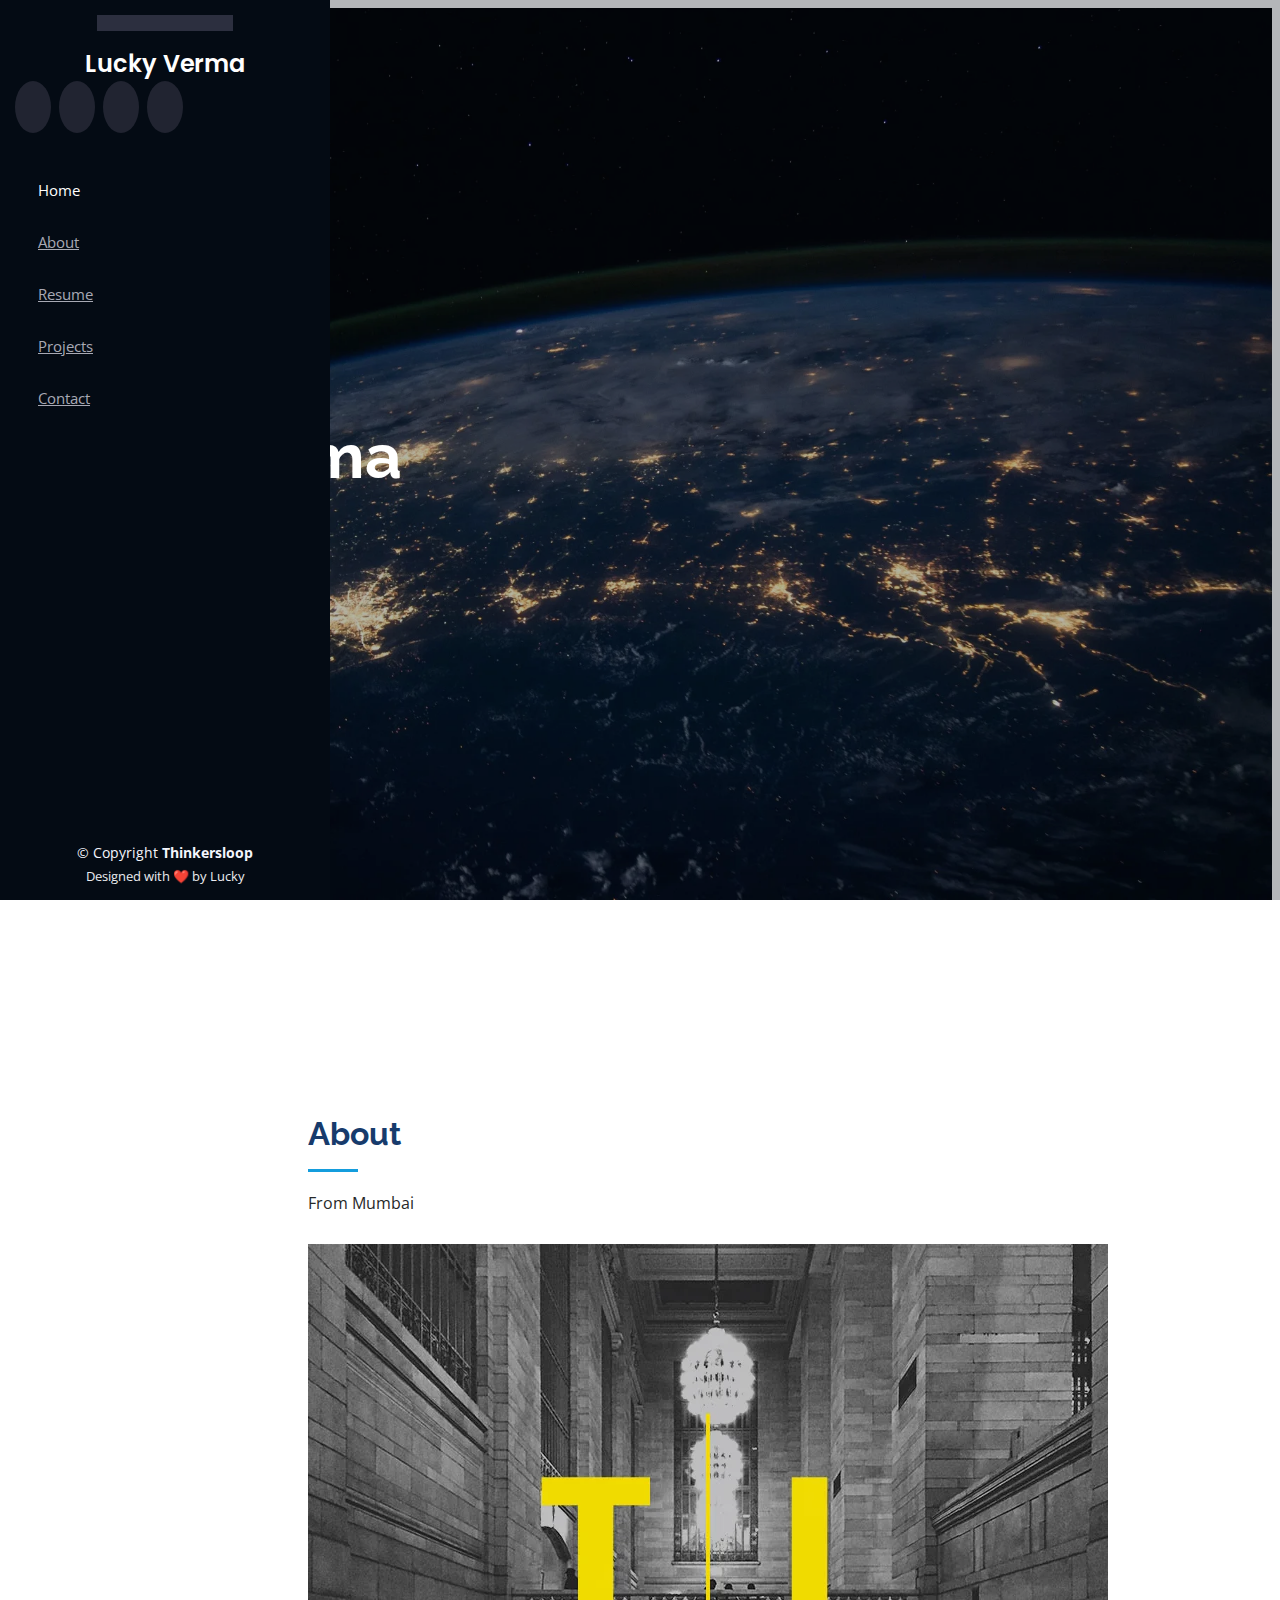
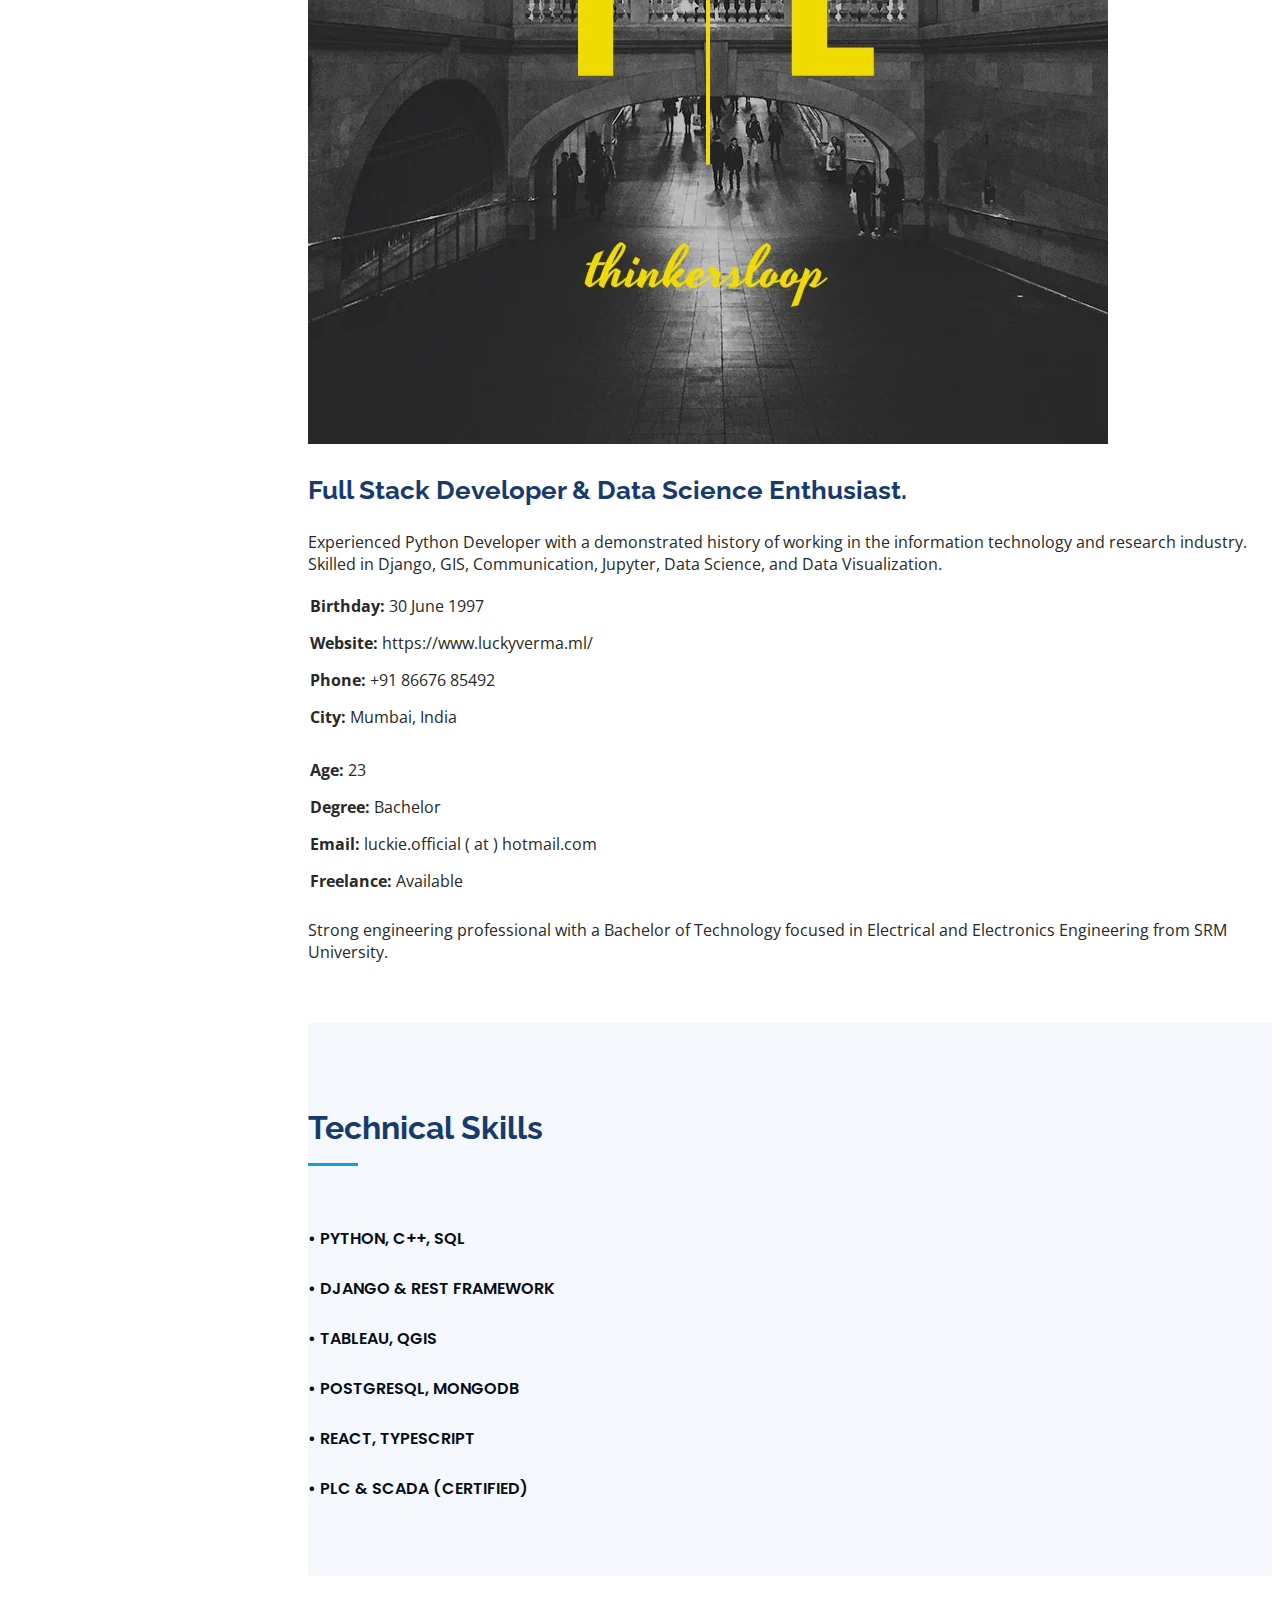
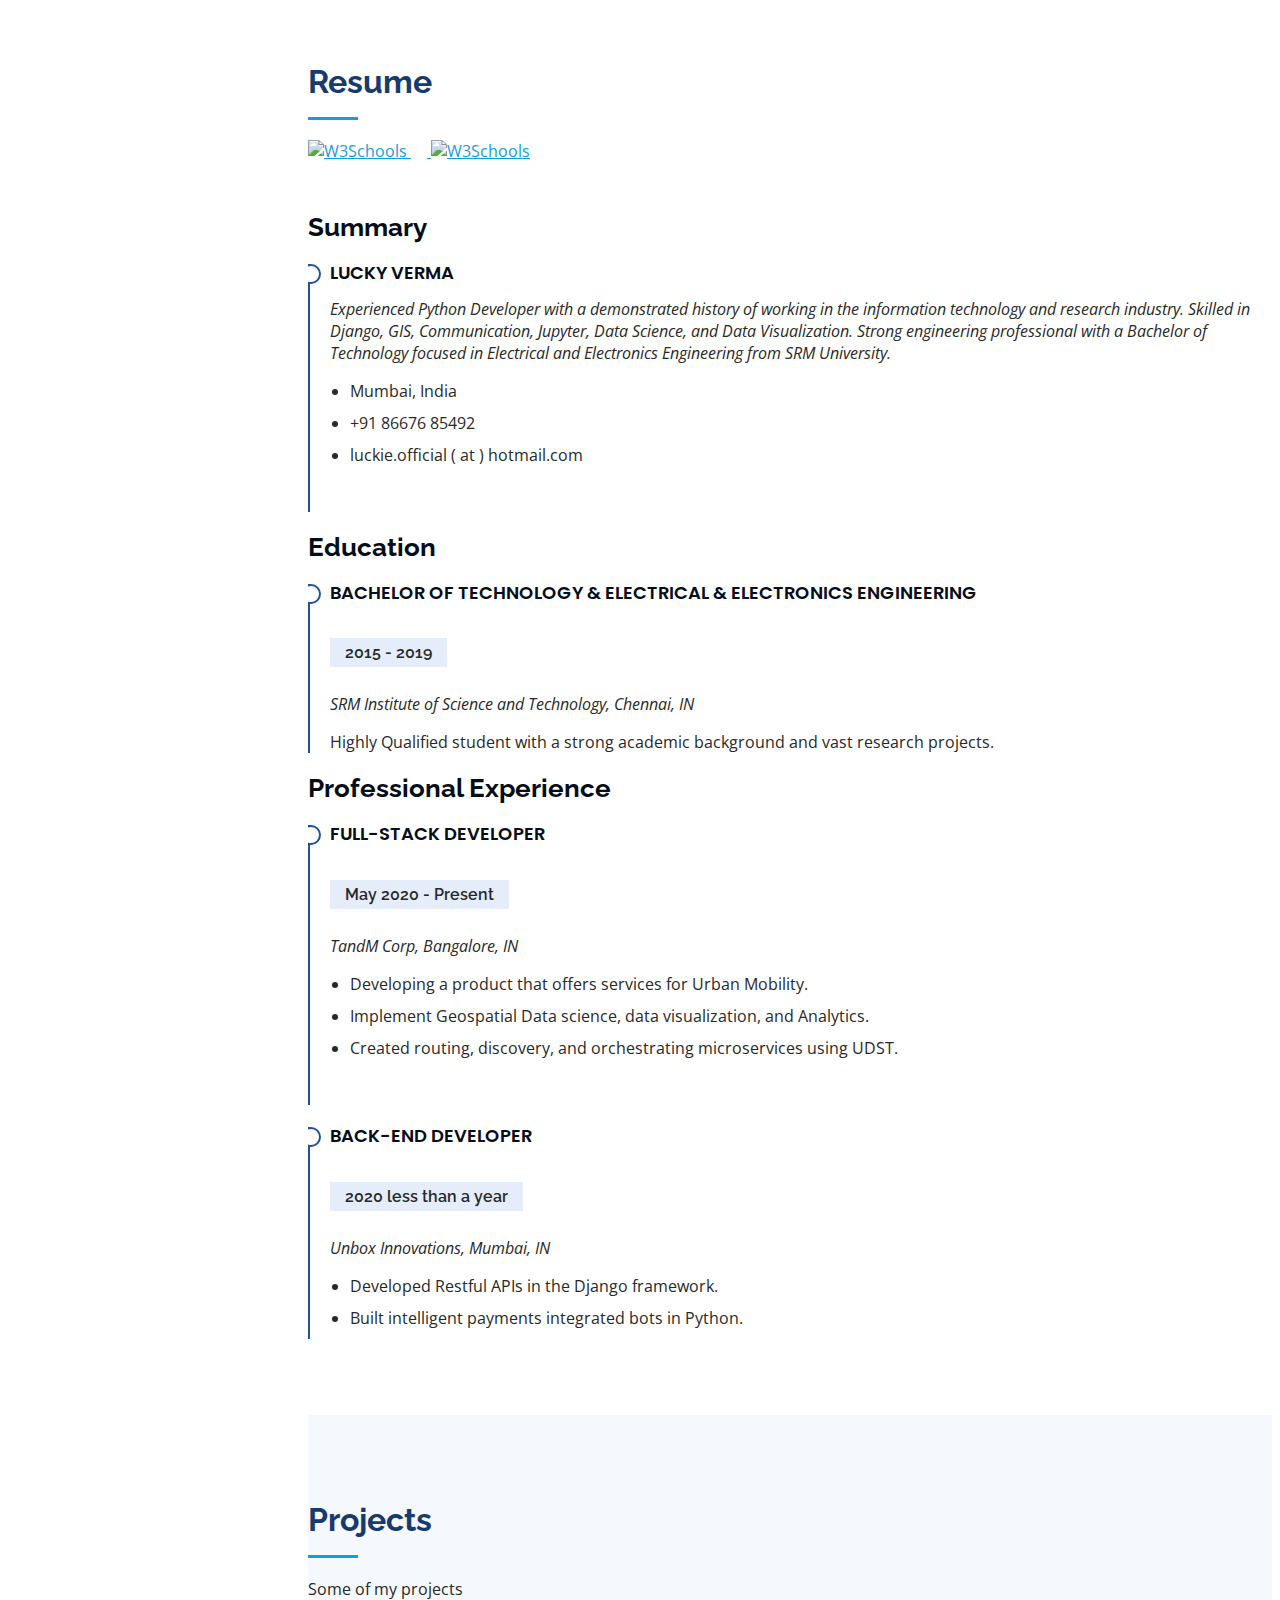
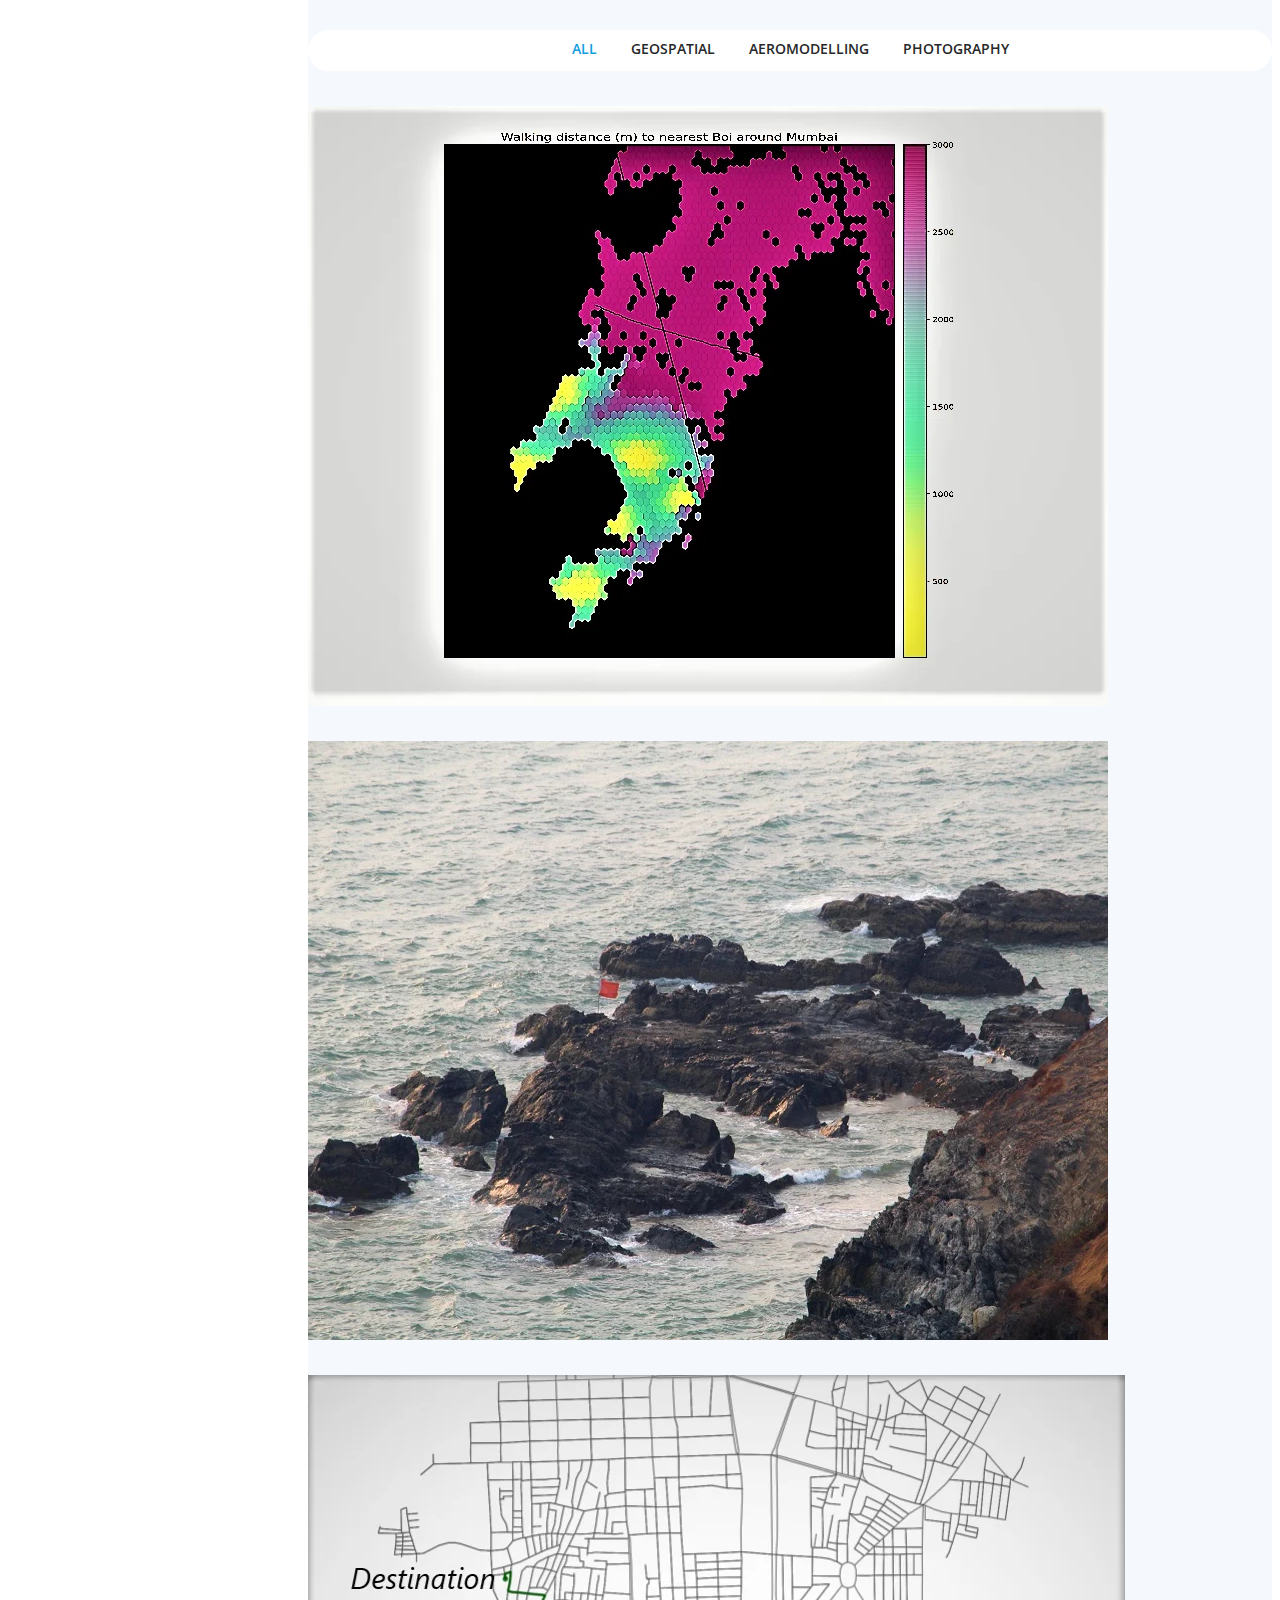
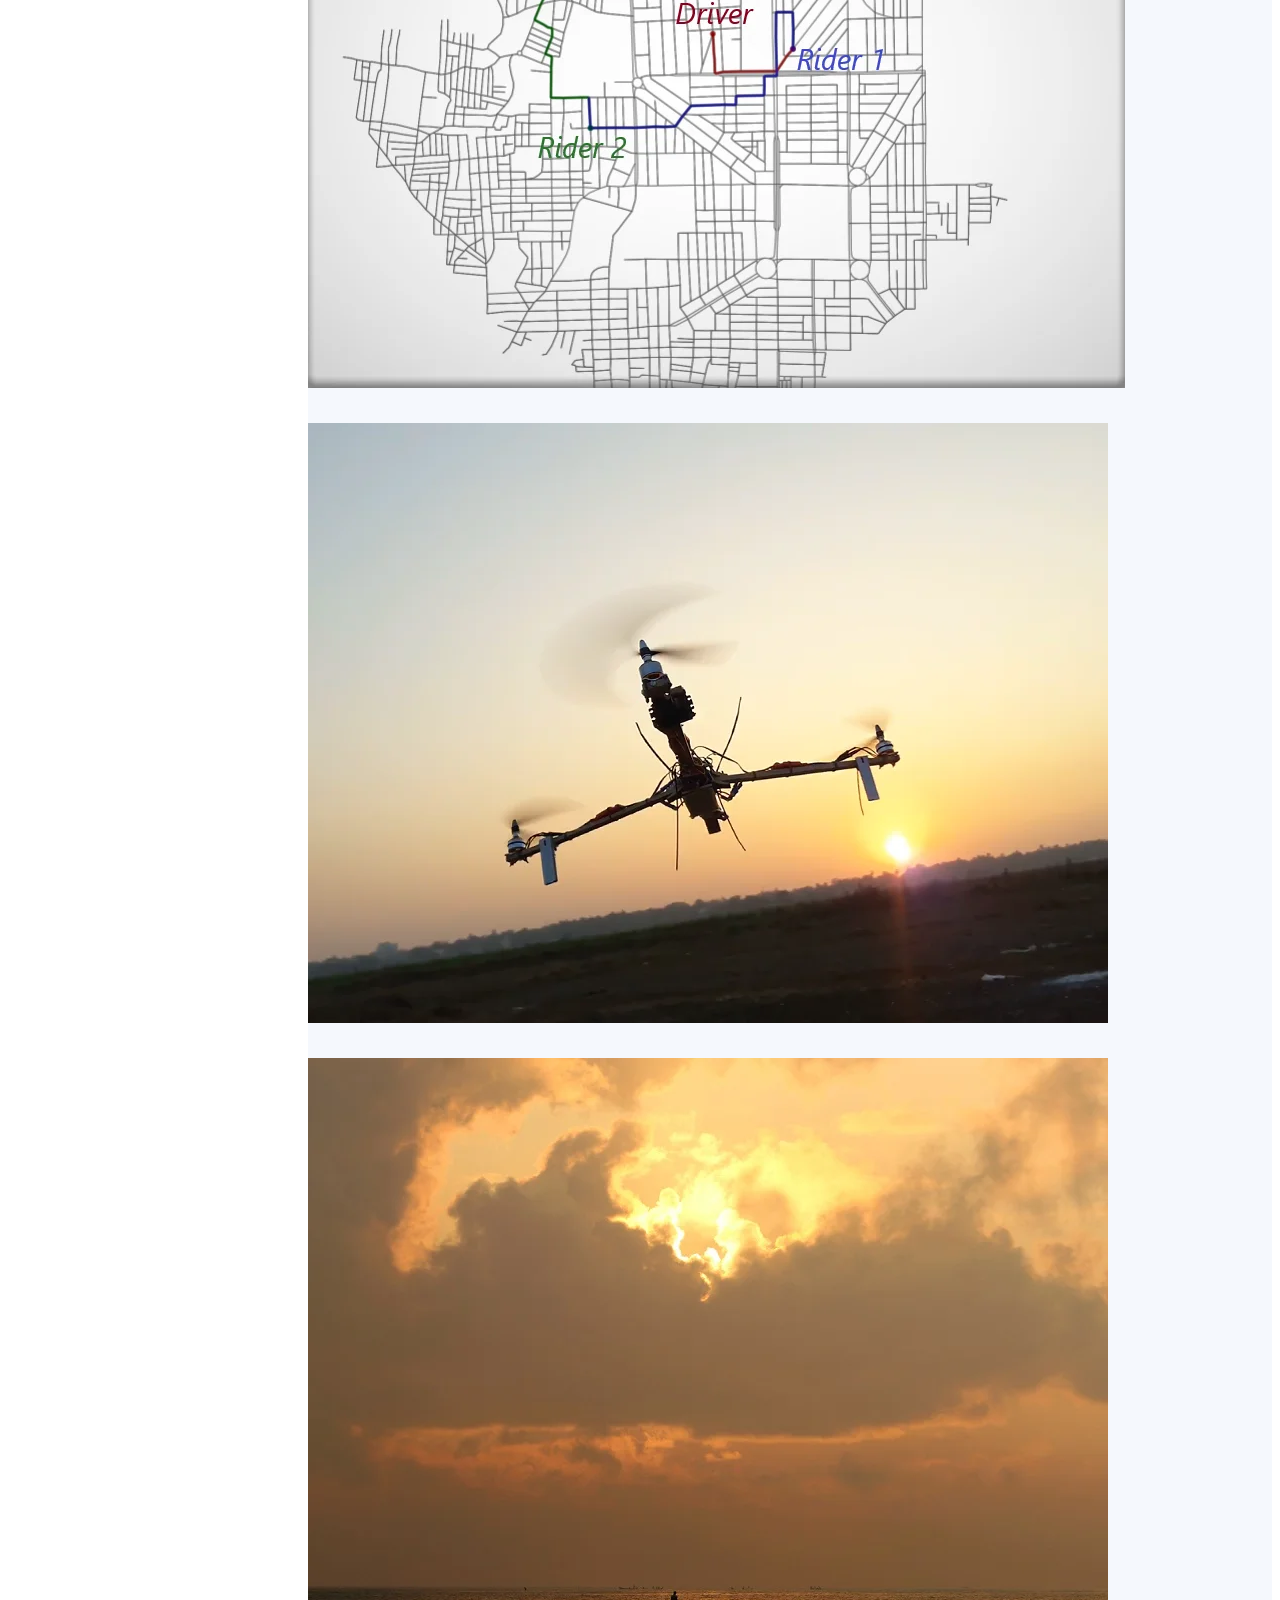
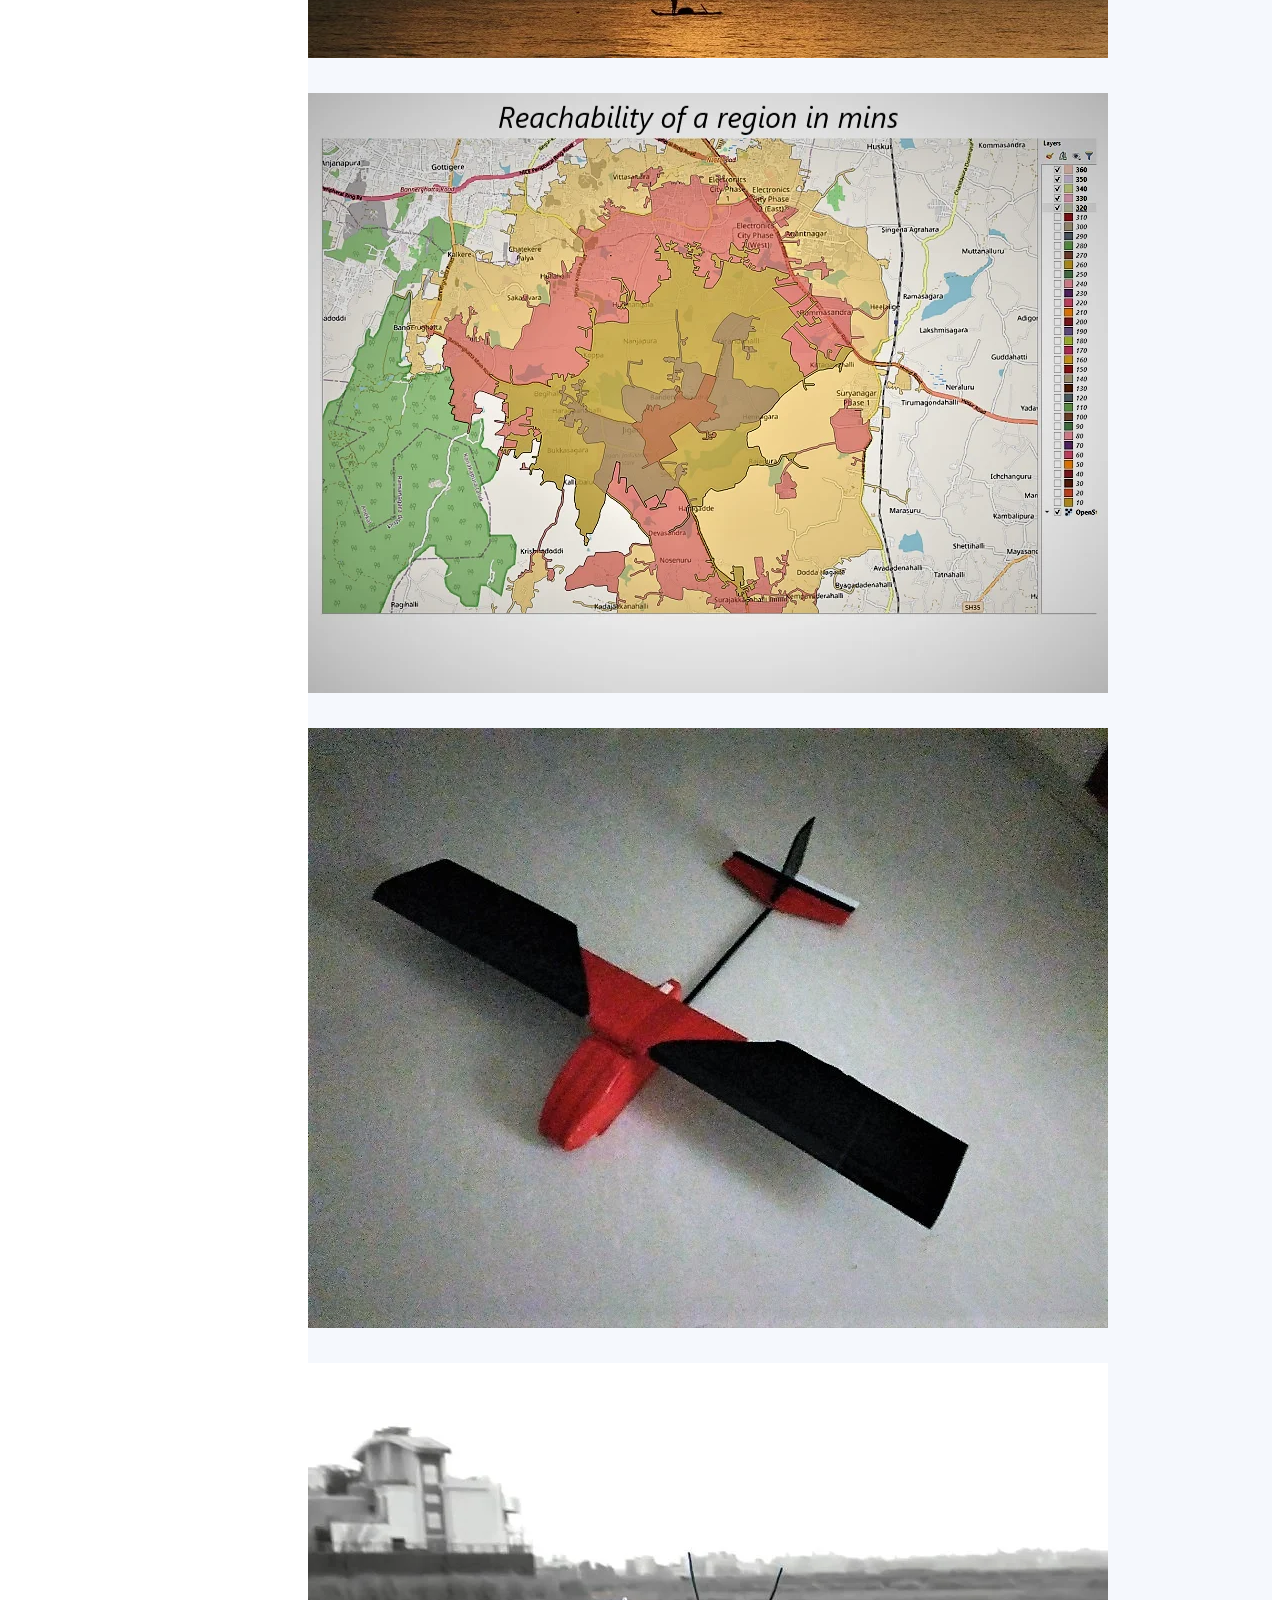
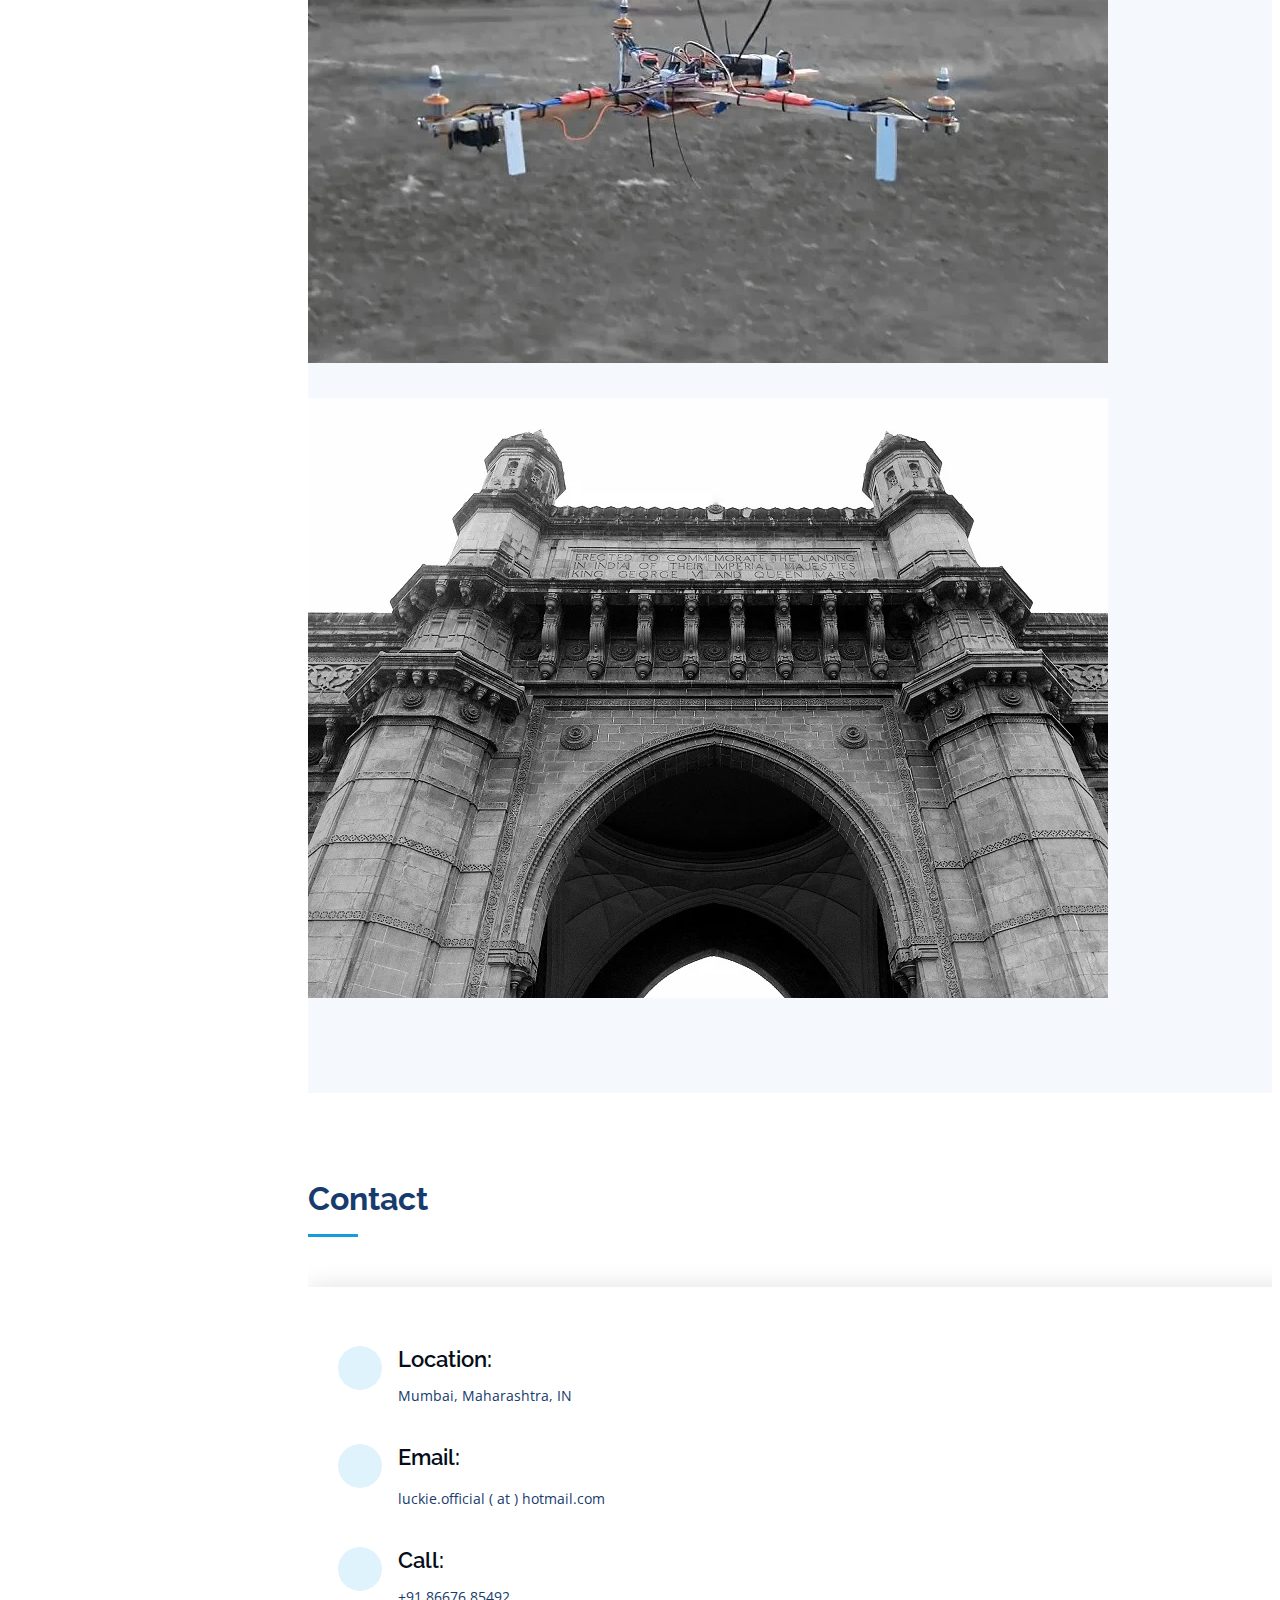
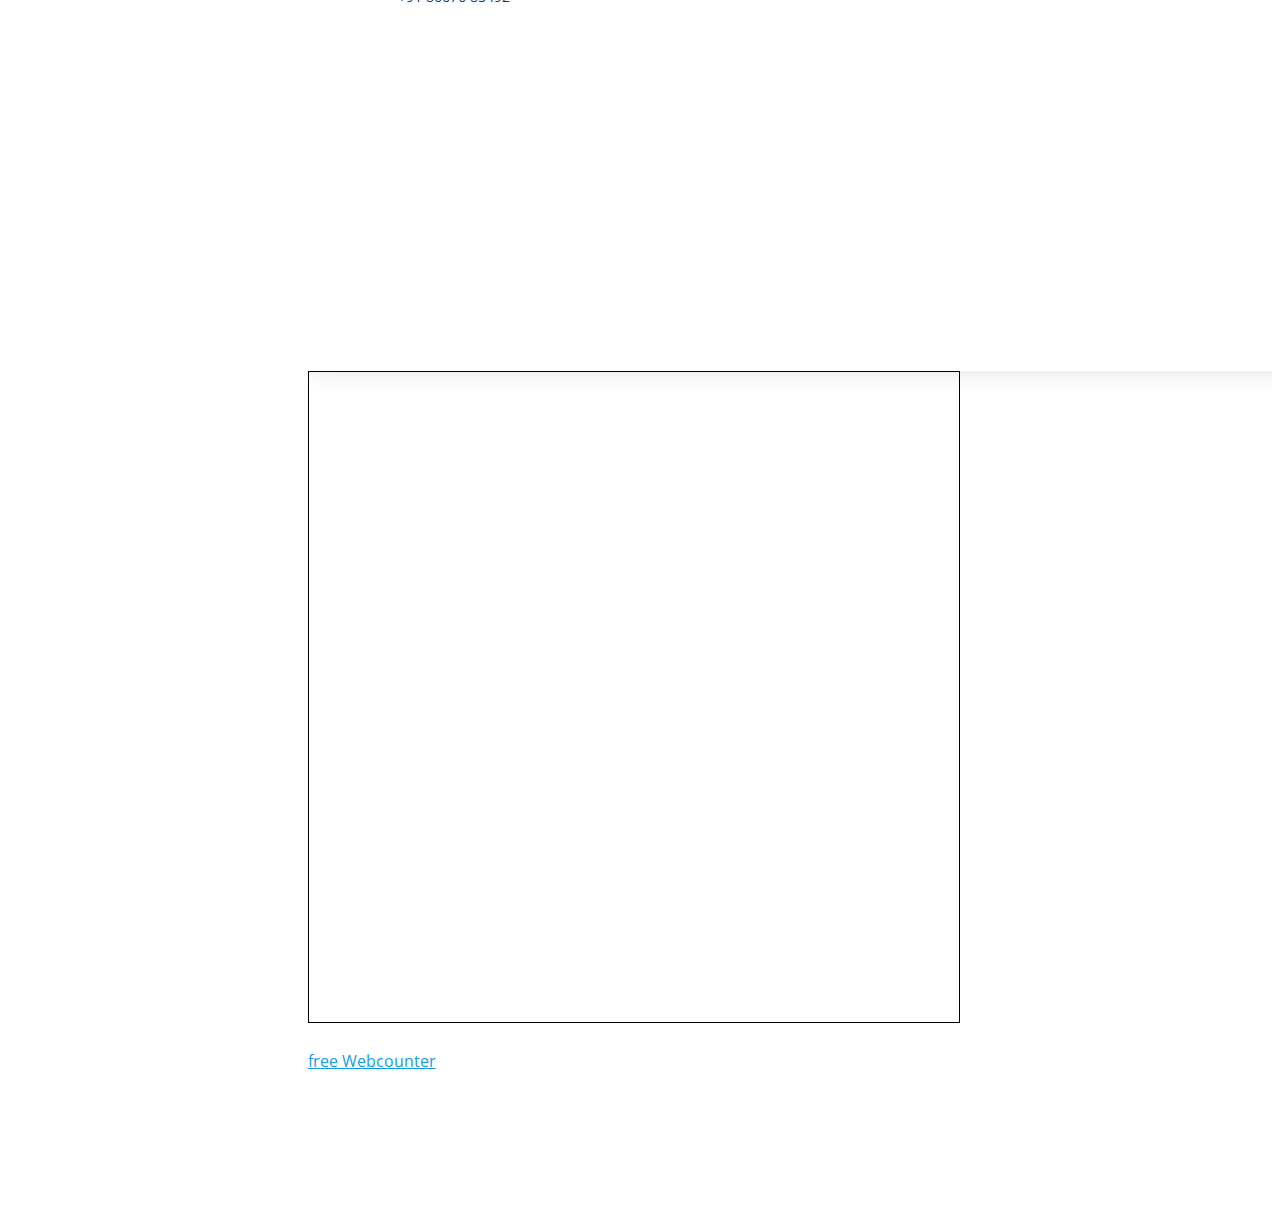
==== index.html @ ec4f9fab "my interests" ====
<!DOCTYPE html>
<html lang="en">

<head>
  <meta charset="utf-8">
  <meta content="width=device-width, initial-scale=1.0" name="viewport">

  <title>Lucky Verma</title>
  <meta content="" name="description">
  <meta content="" name="keywords">

  <!-- Favicons -->
  <link href="assets/img/favicon.png" rel="icon">
  <link href="favicon.ico" rel="icon">
  <link href="assets/img/apple-touch-icon.png" rel="apple-touch-icon">

  <!-- Google Fonts -->
  <link
    href="https://fonts.googleapis.com/css?family=Open+Sans:300,300i,400,400i,600,600i,700,700i|Raleway:300,300i,400,400i,500,500i,600,600i,700,700i|Poppins:300,300i,400,400i,500,500i,600,600i,700,700i"
    rel="stylesheet">

  <!-- Vendor CSS Files -->
  <link href="assets/vendor/bootstrap/css/bootstrap.min.css" rel="stylesheet">
  <link href="assets/vendor/icofont/icofont.min.css" rel="stylesheet">
  <link href="assets/vendor/boxicons/css/boxicons.min.css" rel="stylesheet">
  <link href="assets/vendor/venobox/venobox.css" rel="stylesheet">
  <link href="assets/vendor/owl.carousel/assets/owl.carousel.min.css" rel="stylesheet">
  <link href="assets/vendor/aos/aos.css" rel="stylesheet">

  <!-- Template Main CSS File -->
  <link href="assets/css/style.css" rel="stylesheet">
</head>

<body>

  <!-- ======= Mobile nav toggle button ======= -->
  <button type="button" class="mobile-nav-toggle d-xl-none"><i class="icofont-navigation-menu"></i></button>

  <!-- ======= Header ======= -->
  <header id="header">
    <div class="d-flex flex-column">

      <div class="profile">
        <img src="assets/img/profile-img.jpg" alt="" class="img-fluid rounded-circle">
        <h1 class="text-light"><a href="index.html">Lucky Verma</a></h1>
        <div class="social-links mt-3 text-center">
          <a href="https://twitter.com/luckieverma" target="_blank" class="twitter"><i class="bx bxl-twitter"></i></a>
          
          <a href="https://www.instagram.com/im_not_luckie/" target="_blank" class="instagram"><i class="bx bxl-instagram"></i></a>
          <!-- <a href="#" class="google-plus"><i class="bx bxl-skype"></i></a> -->
          <a href="https://github.com/lucky-verma" target="_blank" class="facebook"><i class="bx bxl-github"></i></a>
          <a href="https://www.linkedin.com/in/lucky-verma/" target="_blank" class="linkedin"><i class="bx bxl-linkedin"></i></a>
        </div>
      </div>

      <nav class="nav-menu">
        <ul>
          <li class="active"><a href="index.html"><i class="bx bx-home"></i> <span>Home</span></a></li>
          <li><a href="#about"><i class="bx bx-user"></i> <span>About</span></a></li>
          <li><a href="#resume"><i class="bx bx-file-blank"></i> <span>Resume</span></a></li>
          <li><a href="#portfolio"><i class="bx bx-book-content"></i> Projects</a></li>
          <!-- <li><a href="#services"><i class="bx bx-server"></i> Services</a></li> -->
          <li><a href="#contact"><i class="bx bx-envelope"></i> Contact</a></li>

        </ul>
      </nav><!-- .nav-menu -->
      <button type="button" class="mobile-nav-toggle d-xl-none"><i class="icofont-navigation-menu"></i></button>

    </div>
  </header><!-- End Header -->


  <!-- ======= Hero Section ======= -->

  <body>
    <section id="hero" class="d-flex flex-column justify-content-center align-items-center">
      <div id="particles-js">
        <script type="text/javascript" src="assets/js/particles.min.js"></script>
        <script type="text/javascript" src="assets/js/app.js"></script>
      </div>
      <div class="hero-container" data-aos="fade-in">
        <h1>Lucky Verma</h1>
        <p>I'm interested in <span class="typed" data-typed-items="Deep Learning, Computer Vision, Robotics"></span></p>
      </div>
      <div id="particles-js">
        <script type="text/javascript" src="assets/js/particles.min.js"></script>
        <script type="text/javascript" src="assets/js/app.js"></script>
      </div>
    </section>
  </body>
  <!-- End Hero -->

  <main id="main">

    <!-- ======= About Section ======= -->
    <section id="about" class="about">
      <div class="container">

        <div class="section-title">
          <h2>About</h2>
          <p>From Mumbai</p>
        </div>

        <div class="row">
          <div class="col-lg-4" data-aos="fade-right">
            <img src="assets/img/TL.webp" class="img-fluid" alt="">
          </div>
          <div class="col-lg-8 pt-4 pt-lg-0 content" data-aos="fade-left">
            <h3>Full Stack Developer &amp; Data Science Enthusiast.</h3>
            <p class="font-italic">
              Experienced Python Developer with a demonstrated history of working in the information technology and
              research industry.
              Skilled in Django, GIS, Communication, Jupyter, Data Science, and Data Visualization.
            </p>
            <div class="row">
              <div class="col-lg-6">
                <ul>
                  <li><i class="icofont-rounded-right"></i> <strong>Birthday:</strong> 30 June 1997</li>
                  <li><i class="icofont-rounded-right"></i> <strong>Website:</strong> https://www.luckyverma.ml/</li>
                  <li><i class="icofont-rounded-right"></i> <strong>Phone:</strong> +91 86676 85492</li>
                  <li><i class="icofont-rounded-right"></i> <strong>City:</strong> Mumbai, India</li>
                </ul>
              </div>
              <div class="col-lg-6">
                <ul>
                  <li><i class="icofont-rounded-right"></i> <strong>Age:</strong> 23</li>
                  <li><i class="icofont-rounded-right"></i> <strong>Degree:</strong> Bachelor</li>
                  <li><i class="icofont-rounded-right"></i> <strong>Email:</strong> luckie.official ( at )
                    hotmail.com</li>
                  <li><i class="icofont-rounded-right"></i> <strong>Freelance:</strong> Available</li>
                </ul>
              </div>
            </div>
            <p>
              Strong engineering professional
              with a Bachelor of Technology focused in Electrical and Electronics Engineering from SRM University.
            </p>
          </div>
        </div>

      </div>
    </section><!-- End About Section -->

    <!-- ======= Facts Section ======= -->
    <!-- <section id="facts" class="facts">
      <div class="container">

        <div class="section-title">
          <h2>Facts</h2>
          <p>Magnam dolores commodi suscipit. Necessitatibus eius consequatur ex aliquid fuga eum quidem. Sit sint
            consectetur velit. Quisquam quos quisquam cupiditate. Et nemo qui impedit suscipit alias ea. Quia fugiat sit
            in iste officiis commodi quidem hic quas.</p>
        </div>

        <div class="row no-gutters">

          <div class="col-lg-3 col-md-6 d-md-flex align-items-md-stretch" data-aos="fade-up">
            <div class="count-box">
              <i class="icofont-simple-smile"></i>
              <span data-toggle="counter-up">232</span>
              <p><strong>Happy Clients</strong> consequuntur quae</p>
            </div>
          </div>

          <div class="col-lg-3 col-md-6 d-md-flex align-items-md-stretch" data-aos="fade-up" data-aos-delay="100">
            <div class="count-box">
              <i class="icofont-document-folder"></i>
              <span data-toggle="counter-up">521</span>
              <p><strong>Projects</strong> adipisci atque cum quia aut</p>
            </div>
          </div>

          <div class="col-lg-3 col-md-6 d-md-flex align-items-md-stretch" data-aos="fade-up" data-aos-delay="200">
            <div class="count-box">
              <i class="icofont-live-support"></i>
              <span data-toggle="counter-up">1,463</span>
              <p><strong>Hours Of Support</strong> aut commodi quaerat</p>
            </div>
          </div>

          <div class="col-lg-3 col-md-6 d-md-flex align-items-md-stretch" data-aos="fade-up" data-aos-delay="300">
            <div class="count-box">
              <i class="icofont-users-alt-5"></i>
              <span data-toggle="counter-up">15</span>
              <p><strong>Hard Workers</strong> rerum asperiores dolor</p>
            </div>
          </div>

        </div>

      </div>
    </section> -->
    <!-- End Facts Section -->

    <!-- ======= Skills Section ======= -->
    <section id="skills" class="skills section-bg">
      <div class="container">

        <div class="section-title">
          <h2>Technical Skills</h2>
          <!-- <p>Magnam dolores commodi suscipit. Necessitatibus eius consequatur ex aliquid fuga eum quidem. Sit sint
            consectetur velit. Quisquam quos quisquam cupiditate. Et nemo qui impedit suscipit alias ea. Quia fugiat sit
            in iste officiis commodi quidem hic quas.</p> -->
        </div>

        <div class="row skills-content">

          <div class="col-lg-6" data-aos="fade-up" data-aos-delay="100">

            <div class="progress">
              <span class="skill">• Python, C++, SQL </span>
            </div>

            <div class="progress">
              <span class="skill">• Django & REST framework </span>
            </div>

            <div class="progress">
              <span class="skill">• Tableau, QGis </span>
            </div>
          </div>

          <div class="col-lg-6" data-aos="fade-up" data-aos-delay="100">

            <div class="progress">
              <span class="skill">• PostgreSQL, MongoDB </span>
            </div>

            <div class="progress">
              <span class="skill">• React, TypeScript </span>
            </div>

            <div class="progress">
              <span class="skill">• PLC & SCADA (certified) </span>
            </div>

          </div>

        </div>

      </div>
    </section><!-- End Skills Section -->

    <!-- ======= Resume Section ======= -->
    <section id="resume" class="resume">
      <div class="container">

        <div class="section-title">
          <h2>Resume</h2>
          <a href="https://drive.google.com/file/d/10rjfqm-w67J2E8v_CBJzmbNUyx8hB-cd/view?usp=sharing" target="_blank" download>
            <img src="assets/img/viewonline-button.png" alt="W3Schools" width="100" height="40">
          </a>&nbsp;&nbsp;&NonBreakingSpace;&nbsp;<a href="/assets/Resume Lucky Nov 2020.pdf" download>
            <img src="assets/img/downlaod-button.png" alt="W3Schools" width="50" height="60">
          </a>
          <a href="/assets/Chintan_Diwakar_Resume_2020.pdf" download>
          </a>
        </div>

        <div class="row">
          <div class="col-lg-6" data-aos="fade-up">
            <h3 class="resume-title">Summary</h3>
            <div class="resume-item pb-0">
              <h4>Lucky Verma</h4>
              <p><em>Experienced Python Developer with a demonstrated history of working in the information technology
                  and research industry.
                  Skilled in Django, GIS, Communication, Jupyter, Data Science, and Data Visualization.
                  Strong engineering professional with a Bachelor of Technology focused in Electrical and Electronics
                  Engineering from SRM
                  University.</em></p>
              <ul>
                <li>Mumbai, India</li>
                <li>+91 86676 85492</li>
                <li>luckie.official ( at ) hotmail.com</li>
              </ul>
            </div>
            
            <h3 class="resume-title">Education</h3>
            <!-- <div class="resume-item">
              <h4>Master of Fine Arts &amp; Graphic Design</h4>
              <h5>2015 - 2016</h5>
              <p><em>Rochester Institute of Technology, Rochester, NY</em></p>
              <p>Qui deserunt veniam. Et sed aliquam labore tempore sed quisquam iusto autem sit. Ea vero voluptatum qui
                ut dignissimos deleniti nerada porti sand markend</p>
            </div> -->
            <div class="resume-item">
              <h4>Bachelor of Technology &amp; Electrical & Electronics Engineering</h4>
              <h5>2015 - 2019</h5>
              <p><em>SRM Institute of Science and Technology, Chennai, IN</em></p>
              <p>Highly Qualified student with a strong academic background and vast research projects.
                
              </p>
            </div>
          </div>
          <div class="col-lg-6" data-aos="fade-up" data-aos-delay="100">
            <h3 class="resume-title">Professional Experience</h3>
            <div class="resume-item">
              <h4>Full-Stack Developer</h4>
              <h5>May 2020 - Present</h5>
              <p><em>TandM Corp, Bangalore, IN </em></p>
              <ul>
                <li>Developing a product that offers services for Urban Mobility.</li>
                <!-- <li>Delegate tasks to the 7 members of the design team and provide counsel on all aspects of the
                  project. </li> -->
                <li>Implement Geospatial Data science, data visualization, and Analytics.</li>
                <li>Created routing, discovery, and orchestrating microservices using UDST.</li>
              </ul>
            </div>
            <div class="resume-item">
              <h4>Back-end Developer</h4>
              <h5>2020 less than a year</h5>
              <p><em>Unbox Innovations, Mumbai, IN</em></p>
              <ul>
                <li>Developed Restful APIs in the Django framework.</li>
                <li>Built intelligent payments integrated bots in Python.</li>
                <!-- <li>Recommended and consulted with clients on the most appropriate graphic design</li>
                <li>Created 4+ design presentations and proposals a month for clients and account managers</li> -->
              </ul>
            </div>
          </div>
        </div>

      </div>
    </section>
    <!-- End Resume Section -->

    <!-- ======= Portfolio Section ======= -->
    <section id="portfolio" class="portfolio section-bg">
      <div class="container">

        <div class="section-title">
          <h2>Projects</h2>
          <p>Some of my projects </p>
        </div>

        <div class="row" data-aos="fade-up">
          <div class="col-lg-12 d-flex justify-content-center">
            <ul id="portfolio-flters">
              <li data-filter="*" class="filter-active">All</li>
              <li data-filter=".filter-app">Geospatial</li>
              <li data-filter=".filter-card">Aeromodelling</li>
              <li data-filter=".filter-web">Photography</li>
            </ul>
          </div>
        </div>

        <div class="row portfolio-container" data-aos="fade-up" data-aos-delay="100">

          <div class="col-lg-4 col-md-6 portfolio-item filter-app">
            <div class="portfolio-wrap">
              <img src="assets/img/portfolio/portfolio-1.webp" class="img-fluid" alt="">
              <div class="portfolio-links">
                <a href="assets/img/portfolio/portfolio-1.webp" data-gall="portfolioGallery" class="venobox"
                  title="App 1"><i class="bx bx-plus"></i></a>
                <!-- <a href="portfolio-details.html" title="More Details"><i class="bx bx-link"></i></a> -->
              </div>
            </div>
          </div>

          <div class="col-lg-4 col-md-6 portfolio-item filter-web">
            <div class="portfolio-wrap">
              <img src="assets/img/portfolio/portfolio-2.webp" class="img-fluid" alt="">
              <div class="portfolio-links">
                <a href="assets/img/portfolio/portfolio-2.webp" data-gall="portfolioGallery" class="venobox"
                  title="Web 3"><i class="bx bx-plus"></i></a>
                <!-- <a href="portfolio-details.html" title="More Details"><i class="bx bx-link"></i></a> -->
              </div>
            </div>
          </div>

          <div class="col-lg-4 col-md-6 portfolio-item filter-app">
            <div class="portfolio-wrap">
              <img src="assets/img/portfolio/portfolio-3.webp" class="img-fluid" alt="">
              <div class="portfolio-links">
                <a href="assets/img/portfolio/portfolio-3.webp" data-gall="portfolioGallery" class="venobox"
                  title="App 2"><i class="bx bx-plus"></i></a>
                <!-- <a href="portfolio-details.html" title="More Details"><i class="bx bx-link"></i></a> -->
              </div>
            </div>
          </div>

          <div class="col-lg-4 col-md-6 portfolio-item filter-card">
            <div class="portfolio-wrap">
              <img src="assets/img/portfolio/portfolio-4.webp" class="img-fluid" alt="">
              <div class="portfolio-links">
                <a href="assets/img/portfolio/portfolio-4.webp" data-gall="portfolioGallery" class="venobox"
                  title="Card 2"><i class="bx bx-plus"></i></a>
                <!-- <a href="portfolio-details.html" title="More Details"><i class="bx bx-link"></i></a> -->
              </div>
            </div>
          </div>

          <div class="col-lg-4 col-md-6 portfolio-item filter-web">
            <div class="portfolio-wrap">
              <img src="assets/img/portfolio/portfolio-5.webp" class="img-fluid" alt="">
              <div class="portfolio-links">
                <a href="assets/img/portfolio/portfolio-5.webp" data-gall="portfolioGallery" class="venobox"
                  title="Web 2"><i class="bx bx-plus"></i></a>
                <!-- <a href="portfolio-details.html" title="More Details"><i class="bx bx-link"></i></a> -->
              </div>
            </div>
          </div>

          <div class="col-lg-4 col-md-6 portfolio-item filter-app">
            <div class="portfolio-wrap">
              <img src="assets/img/portfolio/portfolio-6.webp" class="img-fluid" alt="">
              <div class="portfolio-links">
                <a href="assets/img/portfolio/portfolio-6.webp" data-gall="portfolioGallery" class="venobox"
                  title="App 3"><i class="bx bx-plus"></i></a>
                <!-- <a href="portfolio-details.html" title="More Details"><i class="bx bx-link"></i></a> -->
              </div>
            </div>
          </div>

          <div class="col-lg-4 col-md-6 portfolio-item filter-card">
            <div class="portfolio-wrap">
              <img src="assets/img/portfolio/portfolio-7.webp" class="img-fluid" alt="">
              <div class="portfolio-links">
                <a href="assets/img/portfolio/portfolio-7.webp" data-gall="portfolioGallery" class="venobox"
                  title="Card 1"><i class="bx bx-plus"></i></a>
                <!-- <a href="portfolio-details.html" title="More Details"><i class="bx bx-link"></i></a> -->
              </div>
            </div>
          </div>

          <div class="col-lg-4 col-md-6 portfolio-item filter-card">
            <div class="portfolio-wrap">
              <img src="assets/img/portfolio/portfolio-8.webp" class="img-fluid" alt="">
              <div class="portfolio-links">
                <a href="assets/img/portfolio/portfolio-8.webp" data-gall="portfolioGallery" class="venobox"
                  title="Card 3"><i class="bx bx-plus"></i></a>
                <!-- <a href="portfolio-details.html" title="More Details"><i class="bx bx-link"></i></a> -->
              </div>
            </div>
          </div>

          <div class="col-lg-4 col-md-6 portfolio-item filter-web">
            <div class="portfolio-wrap">
              <img src="assets/img/portfolio/portfolio-9.webp" class="img-fluid" alt="">
              <div class="portfolio-links">
                <a href="assets/img/portfolio/portfolio-9.webp" data-gall="portfolioGallery" class="venobox"
                  title="Web 3"><i class="bx bx-plus"></i></a>
                <!-- <a href="portfolio-details.html" title="More Details"><i class="bx bx-link"></i></a> -->
              </div>
            </div>
          </div>

        </div>

      </div>
    </section>
    <!-- End Portfolio Section -->

    <!-- ======= Services Section ======= -->
    <!-- <section id="services" class="services">
      <div class="container">

        <div class="section-title">
          <h2>Services</h2>
          <p>Magnam dolores commodi suscipit. Necessitatibus eius consequatur ex aliquid fuga eum quidem. Sit sint
            consectetur velit. Quisquam quos quisquam cupiditate. Et nemo qui impedit suscipit alias ea. Quia fugiat sit
            in iste officiis commodi quidem hic quas.</p>
        </div>

        <div class="row">
          <div class="col-lg-4 col-md-6 icon-box" data-aos="fade-up">
            <div class="icon"><i class="icofont-computer"></i></div>
            <h4 class="title"><a href="">Lorem Ipsum</a></h4>
            <p class="description">Voluptatum deleniti atque corrupti quos dolores et quas molestias excepturi sint
              occaecati cupiditate non provident</p>
          </div>
          <div class="col-lg-4 col-md-6 icon-box" data-aos="fade-up" data-aos-delay="100">
            <div class="icon"><i class="icofont-chart-bar-graph"></i></div>
            <h4 class="title"><a href="">Dolor Sitema</a></h4>
            <p class="description">Minim veniam, quis nostrud exercitation ullamco laboris nisi ut aliquip ex ea commodo
              consequat tarad limino ata</p>
          </div>
          <div class="col-lg-4 col-md-6 icon-box" data-aos="fade-up" data-aos-delay="200">
            <div class="icon"><i class="icofont-earth"></i></div>
            <h4 class="title"><a href="">Sed ut perspiciatis</a></h4>
            <p class="description">Duis aute irure dolor in reprehenderit in voluptate velit esse cillum dolore eu
              fugiat nulla pariatur</p>
          </div>
          <div class="col-lg-4 col-md-6 icon-box" data-aos="fade-up" data-aos-delay="300">
            <div class="icon"><i class="icofont-image"></i></div>
            <h4 class="title"><a href="">Magni Dolores</a></h4>
            <p class="description">Excepteur sint occaecat cupidatat non proident, sunt in culpa qui officia deserunt
              mollit anim id est laborum</p>
          </div>
          <div class="col-lg-4 col-md-6 icon-box" data-aos="fade-up" data-aos-delay="400">
            <div class="icon"><i class="icofont-settings"></i></div>
            <h4 class="title"><a href="">Nemo Enim</a></h4>
            <p class="description">At vero eos et accusamus et iusto odio dignissimos ducimus qui blanditiis praesentium
              voluptatum deleniti atque</p>
          </div>
          <div class="col-lg-4 col-md-6 icon-box" data-aos="fade-up" data-aos-delay="500">
            <div class="icon"><i class="icofont-tasks-alt"></i></div>
            <h4 class="title"><a href="">Eiusmod Tempor</a></h4>
            <p class="description">Et harum quidem rerum facilis est et expedita distinctio. Nam libero tempore, cum
              soluta nobis est eligendi</p>
          </div>
        </div>

      </div>
    </section> -->
    <!-- End Services Section -->

    <!-- ======= Testimonials Section ======= -->
    <!-- <section id="testimonials" class="testimonials section-bg">
      <div class="container">

        <div class="section-title">
          <h2>Testimonials</h2>
          <p>Magnam dolores commodi suscipit. Necessitatibus eius consequatur ex aliquid fuga eum quidem. Sit sint
            consectetur velit. Quisquam quos quisquam cupiditate. Et nemo qui impedit suscipit alias ea. Quia fugiat sit
            in iste officiis commodi quidem hic quas.</p>
        </div>

        <div class="owl-carousel testimonials-carousel">

          <div class="testimonial-item" data-aos="fade-up">
            <p>
              <i class="bx bxs-quote-alt-left quote-icon-left"></i>
              Proin iaculis purus consequat sem cure digni ssim donec porttitora entum suscipit rhoncus. Accusantium
              quam, ultricies eget id, aliquam eget nibh et. Maecen aliquam, risus at semper.
              <i class="bx bxs-quote-alt-right quote-icon-right"></i>
            </p>
            <img src="assets/img/testimonials/testimonials-1.jpg" class="testimonial-img" alt="">
            <h3>Saul Goodman</h3>
            <h4>Ceo &amp; Founder</h4>
          </div>

          <div class="testimonial-item" data-aos="fade-up" data-aos-delay="100">
            <p>
              <i class="bx bxs-quote-alt-left quote-icon-left"></i>
              Export tempor illum tamen malis malis eram quae irure esse labore quem cillum quid cillum eram malis
              quorum velit fore eram velit sunt aliqua noster fugiat irure amet legam anim culpa.
              <i class="bx bxs-quote-alt-right quote-icon-right"></i>
            </p>
            <img src="assets/img/testimonials/testimonials-2.jpg" class="testimonial-img" alt="">
            <h3>Sara Wilsson</h3>
            <h4>Designer</h4>
          </div>

          <div class="testimonial-item" data-aos="fade-up" data-aos-delay="200">
            <p>
              <i class="bx bxs-quote-alt-left quote-icon-left"></i>
              Enim nisi quem export duis labore cillum quae magna enim sint quorum nulla quem veniam duis minim tempor
              labore quem eram duis noster aute amet eram fore quis sint minim.
              <i class="bx bxs-quote-alt-right quote-icon-right"></i>
            </p>
            <img src="assets/img/testimonials/testimonials-3.jpg" class="testimonial-img" alt="">
            <h3>Jena Karlis</h3>
            <h4>Store Owner</h4>
          </div>

          <div class="testimonial-item" data-aos="fade-up" data-aos-delay="300">
            <p>
              <i class="bx bxs-quote-alt-left quote-icon-left"></i>
              Fugiat enim eram quae cillum dolore dolor amet nulla culpa multos export minim fugiat minim velit minim
              dolor enim duis veniam ipsum anim magna sunt elit fore quem dolore labore illum veniam.
              <i class="bx bxs-quote-alt-right quote-icon-right"></i>
            </p>
            <img src="assets/img/testimonials/testimonials-4.jpg" class="testimonial-img" alt="">
            <h3>Matt Brandon</h3>
            <h4>Freelancer</h4>
          </div>

          <div class="testimonial-item" data-aos="fade-up" data-aos-delay="400">
            <p>
              <i class="bx bxs-quote-alt-left quote-icon-left"></i>
              Quis quorum aliqua sint quem legam fore sunt eram irure aliqua veniam tempor noster veniam enim culpa
              labore duis sunt culpa nulla illum cillum fugiat legam esse veniam culpa fore nisi cillum quid.
              <i class="bx bxs-quote-alt-right quote-icon-right"></i>
            </p>
            <img src="assets/img/testimonials/testimonials-5.jpg" class="testimonial-img" alt="">
            <h3>John Larson</h3>
            <h4>Entrepreneur</h4>
          </div>

        </div>

      </div>
    </section> -->
    <!-- End Testimonials Section -->

    <!-- ======= Contact Section ======= -->
    <section id="contact" class="contact">
      <div class="container">

        <div class="section-title">
          <h2>Contact</h2>
          <!-- <p>Magnam dolores commodi suscipit. Necessitatibus eius consequatur ex aliquid fuga eum quidem. Sit sint
            consectetur velit. Quisquam quos quisquam cupiditate. Et nemo qui impedit suscipit alias ea. Quia fugiat sit
            in iste officiis commodi quidem hic quas.</p> -->
        </div>

        <div class="row" data-aos="fade-in">

          <div class="col-lg-5 d-flex align-items-stretch">
            <div class="info">
              <div class="address">
                <i class="icofont-google-map"></i>
                <h4>Location:</h4>
                <p>Mumbai, Maharashtra, IN</p>
              </div>

              <div class="email">
                <i class="icofont-envelope"></i>
                <h4>Email:</h4>
                <p>luckie.official ( at ) hotmail.com</p>
              </div>

              <div class="phone">
                <i class="icofont-phone"></i>
                <h4>Call:</h4>
                <p>+91 86676 85492</p>
              </div>

              <iframe
                src="https://www.google.com/maps/embed?pb=!1m18!1m12!1m3!1d241316.64333255938!2d72.74110202309463!3d19.08252231719713!2m3!1f0!2f0!3f0!3m2!1i1024!2i768!4f13.1!3m3!1m2!1s0x3be7c6306644edc1%3A0x5da4ed8f8d648c69!2sMumbai%2C%20Maharashtra!5e0!3m2!1sen!2sin!4v1600514503258!5m2!1sen!2sin"
                width="400" height="300" frameborder="0" style="border:0;" allowfullscreen="" aria-hidden="false"
                tabindex="0"></iframe>
            </div>

          </div>
          </iframe><iframe width="650" height="650" src="https://www.freeriderhd.com/game/7315-hiking?embedded=true"
            frameborder="0" allowfullscreen style="border: 1px solid #000;"></iframe>

          <!-- <div class="col-lg-7 mt-5 mt-lg-0 d-flex align-items-stretch">
            <form action="forms/contact.php" method="post" role="form" class="php-email-form">
              <div class="form-row">
                <div class="form-group col-md-6">
                  <label for="name">Your Name</label>
                  <input type="text" name="name" class="form-control" id="name" data-rule="minlen:4"
                    data-msg="Please enter at least 4 chars" />
                  <div class="validate"></div>
                </div>
                <div class="form-group col-md-6">
                  <label for="name">Your Email</label>
                  <input type="email" class="form-control" name="email" id="email" data-rule="email"
                    data-msg="Please enter a valid email" />
                  <div class="validate"></div>
                </div>
              </div>
              <div class="form-group">
                <label for="name">Subject</label>
                <input type="text" class="form-control" name="subject" id="subject" data-rule="minlen:4"
                  data-msg="Please enter at least 8 chars of subject" />
                <div class="validate"></div>
              </div>
              <div class="form-group">
                <label for="name">Message</label>
                <textarea class="form-control" name="message" rows="10" data-rule="required"
                  data-msg="Please write something for us"></textarea>
                <div class="validate"></div>
              </div>
              <div class="mb-3">
                <div class="loading">Loading</div>
                <div class="error-message"></div>
                <div class="sent-message">Your message has been sent. Thank you!</div>
              </div>
              <div class="text-center"><button type="submit">Send Message</button></div>
            </form>
          </div> -->

        </div>

      </div>

      <script type="text/javascript" src="https://free-hit-counters.net/count/82ok"></script><br>
 <a href='http://www.counter-zaehler.de'>free Webcounter</a> <script type='text/javascript' src='https://www.whomania.com/ctr?id=a479038ca6766f64be4405eabe76f5dd0a41ff4b'></script>
    </section><!-- End Contact Section -->

  </main><!-- End #main -->

  <!-- ======= Footer ======= -->
  <footer id="footer">
    <div class="container">
      <div class="copyright">
        &copy; Copyright <strong><span>Thinkersloop</span></strong>
      </div>
      <div class="credits">
        <!-- All the links in the footer should remain intact. -->
        <!-- You can delete the links only if you purchased the pro version. -->
        <!-- Licensing information: https://bootstrapmade.com/license/ -->
        <!-- Purchase the pro version with working PHP/AJAX contact form: https://bootstrapmade.com/iportfolio-bootstrap-portfolio-websites-template/ -->
        Designed with ❤️ by Lucky</a>
      </div>
    </div>
  </footer><!-- End  Footer -->

  <a href="#" class="back-to-top"><i class="icofont-simple-up"></i></a>

  <!-- Vendor JS Files -->
  <script src="assets/vendor/jquery/jquery.min.js"></script>
  <script src="assets/vendor/bootstrap/js/bootstrap.bundle.min.js"></script>
  <script src="assets/vendor/jquery.easing/jquery.easing.min.js"></script>
  <script src="assets/vendor/php-email-form/validate.js"></script>
  <script src="assets/vendor/waypoints/jquery.waypoints.min.js"></script>
  <script src="assets/vendor/counterup/counterup.min.js"></script>
  <script src="assets/vendor/isotope-layout/isotope.pkgd.min.js"></script>
  <script src="assets/vendor/venobox/venobox.min.js"></script>
  <script src="assets/vendor/owl.carousel/owl.carousel.min.js"></script>
  <script src="assets/vendor/typed.js/typed.min.js"></script>
  <script src="assets/vendor/aos/aos.js"></script>

  <!-- Template Main JS File -->
  <script src="assets/js/main.js"></script>

</body>

</html>
---- assets/css/style.css ----
/**
* Template Name: iPortfolio - v1.4.0
* Template URL: https://bootstrapmade.com/iportfolio-bootstrap-portfolio-websites-template/
* Author: BootstrapMade.com
* License: https://bootstrapmade.com/license/
*/

/*--------------------------------------------------------------
# General
--------------------------------------------------------------*/
body {
  font-family: "Open Sans", sans-serif;
  color: #272829;
}

a {
  color: #149ddd;
}

a:hover {
  color: #37b3ed;
  text-decoration: none;
}

h1, h2, h3, h4, h5, h6 {
  font-family: "Raleway", sans-serif;
}

#particles-js{
  /* background-image: url("../img/hero-bg.jpg"); */
  /* background-size: cover; */
  /* height: 680px; */
  width: 60%;
  height: 40%;
  /* background-color: #b61924; */
  /* background-image: url(''); */
  /* background-size: cover; */
  /* background-position: 50% 50%; */
  /* background-repeat: no-repeat; */
}

/*--------------------------------------------------------------
# Back to top button
--------------------------------------------------------------*/
.back-to-top {
  position: fixed;
  display: none;
  width: 40px;
  height: 40px;
  border-radius: 50px;
  right: 15px;
  bottom: 15px;
  background: #149ddd;
  color: #fff;
  transition: display 0.5s ease-in-out;
  z-index: 99999;
}

.back-to-top i {
  font-size: 24px;
  position: absolute;
  top: 7px;
  left: 8px;
}

.back-to-top:hover {
  color: #fff;
  background: #2eafec;
  transition: background 0.2s ease-in-out;
}

/*--------------------------------------------------------------
# Header
--------------------------------------------------------------*/
#header {
  position: fixed;
  top: 0;
  left: 0;
  bottom: 0;
  width: 300px;
  transition: all ease-in-out 0.5s;
  z-index: 9997;
  transition: all 0.5s;
  padding: 0 15px;
  background: #040b14;
  overflow-y: auto;
}

#header .profile img {
  margin: 15px auto;
  display: block;
  width: 120px;
  border: 8px solid #2c2f3f;
}

#header .profile h1 {
  font-size: 24px;
  margin: 0;
  padding: 0;
  font-weight: 600;
  -moz-text-align-last: center;
  text-align-last: center;
  font-family: "Poppins", sans-serif;
}

#header .profile h1 a, #header .profile h1 a:hover {
  color: #fff;
  text-decoration: none;
}

#header .profile .social-links a {
  font-size: 18px;
  display: inline-block;
  background: #212431;
  color: #fff;
  line-height: 1;
  padding: 8px 0;
  margin-right: 4px;
  border-radius: 50%;
  text-align: center;
  width: 36px;
  height: 36px;
  transition: 0.3s;
}

#header .profile .social-links a:hover {
  background: #149ddd;
  color: #fff;
  text-decoration: none;
}

#main {
  margin-left: 300px;
}

@media (max-width: 1199px) {
  #header {
    left: -300px;
  }
  #main {
    margin-left: 0;
  }
}

/*--------------------------------------------------------------
# Navigation Menu
--------------------------------------------------------------*/
/* Desktop Navigation */
.nav-menu {
  padding-top: 30px;
}

.nav-menu * {
  margin: 0;
  padding: 0;
  list-style: none;
}

.nav-menu > ul > li {
  position: relative;
  white-space: nowrap;
}

.nav-menu a {
  display: flex;
  align-items: center;
  color: #a8a9b4;
  padding: 12px 15px;
  margin-bottom: 8px;
  transition: 0.3s;
  font-size: 15px;
}

.nav-menu a i {
  font-size: 24px;
  padding-right: 8px;
  color: #6f7180;
}

.nav-menu a:hover, .nav-menu .active > a, .nav-menu li:hover > a {
  text-decoration: none;
  color: #fff;
}

.nav-menu a:hover i, .nav-menu .active > a i, .nav-menu li:hover > a i {
  color: #149ddd;
}

/* Mobile Navigation */
.mobile-nav-toggle {
  position: fixed;
  right: 15px;
  top: 15px;
  z-index: 9998;
  border: 0;
  background: none;
  font-size: 24px;
  transition: all 0.4s;
  outline: none !important;
  line-height: 1;
  cursor: pointer;
  text-align: right;
}

.mobile-nav-toggle i {
  color: #149ddd;
}

.mobile-nav-active {
  overflow: hidden;
}

.mobile-nav-active #header {
  left: 0;
}

.mobile-nav-active .mobile-nav-toggle i {
  color: #fff;
}

/*--------------------------------------------------------------
# Hero Section
--------------------------------------------------------------*/
#hero {
  width: 100%;
  height: 100vh;
  background: url("../img/hero-bg.webp") top center;
  background-size: cover;
}

#hero:before {
  content: "";
  background: rgba(5, 13, 24, 0.3);
  position: absolute;
  bottom: 0;
  top: 0;
  left: 0;
  right: 0;
  z-index: 1;
}

#hero .hero-container {
  position: relative;
  z-index: 2;
  min-width: 300px;
}

#hero h1 {
  margin: 0 0 10px 0;
  font-size: 64px;
  font-weight: 700;
  line-height: 56px;
  color: #fff;
}

#hero p {
  color: #fff;
  margin-bottom: 50px;
  font-size: 26px;
  font-family: "Poppins", sans-serif;
}

#hero p span {
  color: #fff;
  padding-bottom: 4px;
  letter-spacing: 1px;
  border-bottom: 3px solid #149ddd;
}

@media (min-width: 1024px) {
  #hero {
    background-attachment: fixed;
  }
}

@media (max-width: 768px) {
  #hero h1 {
    font-size: 28px;
    line-height: 36px;
  }
  #hero h2 {
    font-size: 18px;
    line-height: 24px;
    margin-bottom: 30px;
  }
}

/*--------------------------------------------------------------
# Sections General
--------------------------------------------------------------*/
section {
  padding: 60px 0;
  overflow: hidden;
}

.section-bg {
  background: #f5f8fd;
}

.section-title {
  padding-bottom: 30px;
}

.section-title h2 {
  font-size: 32px;
  font-weight: bold;
  margin-bottom: 20px;
  padding-bottom: 20px;
  position: relative;
  color: #173b6c;
}

.section-title h2::after {
  content: '';
  position: absolute;
  display: block;
  width: 50px;
  height: 3px;
  background: #149ddd;
  bottom: 0;
  left: 0;
}

.section-title p {
  margin-bottom: 0;
}

/*--------------------------------------------------------------
# About
--------------------------------------------------------------*/
.about .content h3 {
  font-weight: 700;
  font-size: 26px;
  color: #173b6c;
}

.about .content ul {
  list-style: none;
  padding: 0;
}

.about .content ul li {
  padding-bottom: 10px;
}

.about .content ul i {
  font-size: 20px;
  padding-right: 2px;
  color: #149ddd;
}

.about .content p:last-child {
  margin-bottom: 0;
}

/*--------------------------------------------------------------
# Facts
--------------------------------------------------------------*/
.facts {
  padding-bottom: 30px;
}

.facts .count-box {
  padding: 30px;
  width: 100%;
}

.facts .count-box i {
  display: block;
  font-size: 44px;
  color: #149ddd;
  float: left;
}

.facts .count-box span {
  font-size: 48px;
  line-height: 40px;
  display: block;
  font-weight: 700;
  color: #050d18;
  margin-left: 60px;
}

.facts .count-box p {
  padding: 15px 0 0 0;
  margin: 0 0 0 60px;
  font-family: "Raleway", sans-serif;
  font-size: 14px;
  color: #122f57;
}

.facts .count-box a {
  font-weight: 600;
  display: block;
  margin-top: 20px;
  color: #122f57;
  font-size: 15px;
  font-family: "Poppins", sans-serif;
  transition: ease-in-out 0.3s;
}

.facts .count-box a:hover {
  color: #1f5297;
}

/*--------------------------------------------------------------
# Akills
--------------------------------------------------------------*/
.skills .progress {
  height: 50px;
  display: block;
  background: none;
}

.skills .progress .skill {
  padding: 10px 0;
  margin: 0 0 6px 0;
  text-transform: uppercase;
  display: block;
  font-weight: 600;
  font-family: "Poppins", sans-serif;
  color: #050d18;
}

.skills .progress .skill .val {
  float: right;
  font-style: normal;
}

.skills .progress-bar-wrap {
  background: #dce8f8;
}

.skills .progress-bar {
  width: 1px;
  height: 10px;
  transition: .9s;
  background-color: #149ddd;
}

/*--------------------------------------------------------------
# Resume
--------------------------------------------------------------*/
.resume .resume-title {
  font-size: 26px;
  font-weight: 700;
  margin-top: 20px;
  margin-bottom: 20px;
  color: #050d18;
}

.resume .resume-item {
  padding: 0 0 20px 20px;
  margin-top: -2px;
  border-left: 2px solid #1f5297;
  position: relative;
}

.resume .resume-item h4 {
  line-height: 18px;
  font-size: 18px;
  font-weight: 600;
  text-transform: uppercase;
  font-family: "Poppins", sans-serif;
  color: #050d18;
  margin-bottom: 10px;
}

.resume .resume-item h5 {
  font-size: 16px;
  background: #e4edf9;
  padding: 5px 15px;
  display: inline-block;
  font-weight: 600;
  margin-bottom: 10px;
}

.resume .resume-item ul {
  padding-left: 20px;
}

.resume .resume-item ul li {
  padding-bottom: 10px;
}

.resume .resume-item:last-child {
  padding-bottom: 0;
}

.resume .resume-item::before {
  content: "";
  position: absolute;
  width: 16px;
  height: 16px;
  border-radius: 50px;
  left: -9px;
  top: 0;
  background: #fff;
  border: 2px solid #1f5297;
}

/*--------------------------------------------------------------
# Portfolio
--------------------------------------------------------------*/
.portfolio .portfolio-item {
  margin-bottom: 30px;
}

.portfolio #portfolio-flters {
  padding: 0;
  margin: 0 auto 35px auto;
  list-style: none;
  text-align: center;
  background: #fff;
  border-radius: 50px;
  padding: 2px 15px;
}

.portfolio #portfolio-flters li {
  cursor: pointer;
  display: inline-block;
  padding: 10px 15px 8px 15px;
  font-size: 14px;
  font-weight: 600;
  line-height: 1;
  text-transform: uppercase;
  color: #272829;
  margin-bottom: 5px;
  transition: all 0.3s ease-in-out;
}

.portfolio #portfolio-flters li:hover, .portfolio #portfolio-flters li.filter-active {
  color: #149ddd;
}

.portfolio #portfolio-flters li:last-child {
  margin-right: 0;
}

.portfolio .portfolio-wrap {
  transition: 0.3s;
  position: relative;
  overflow: hidden;
  z-index: 1;
}

.portfolio .portfolio-wrap::before {
  content: "";
  background: rgba(255, 255, 255, 0.5);
  position: absolute;
  left: 0;
  right: 0;
  top: 0;
  bottom: 0;
  transition: all ease-in-out 0.3s;
  z-index: 2;
  opacity: 0;
}

.portfolio .portfolio-wrap .portfolio-links {
  opacity: 1;
  left: 0;
  right: 0;
  bottom: -60px;
  z-index: 3;
  position: absolute;
  transition: all ease-in-out 0.3s;
  display: flex;
  justify-content: center;
}

.portfolio .portfolio-wrap .portfolio-links a {
  color: #fff;
  font-size: 28px;
  text-align: center;
  background: rgba(20, 157, 221, 0.75);
  transition: 0.3s;
  width: 50%;
}

.portfolio .portfolio-wrap .portfolio-links a:hover {
  background: rgba(20, 157, 221, 0.95);
}

.portfolio .portfolio-wrap .portfolio-links a + a {
  border-left: 1px solid #37b3ed;
}

.portfolio .portfolio-wrap:hover::before {
  top: 0;
  left: 0;
  right: 0;
  bottom: 0;
  opacity: 1;
}

.portfolio .portfolio-wrap:hover .portfolio-links {
  opacity: 1;
  bottom: 0;
}

/*--------------------------------------------------------------
# Services
--------------------------------------------------------------*/
.services .icon-box {
  margin-bottom: 20px;
}

.services .icon {
  float: left;
  display: flex;
  align-items: center;
  justify-content: center;
  width: 54px;
  height: 54px;
  background: #149ddd;
  border-radius: 50%;
  transition: 0.5s;
  border: 1px solid #149ddd;
}

.services .icon i {
  color: #fff;
  font-size: 24px;
}

.services .icon-box:hover .icon {
  background: #fff;
}

.services .icon-box:hover .icon i {
  color: #149ddd;
}

.services .title {
  margin-left: 80px;
  font-weight: 700;
  margin-bottom: 15px;
  font-size: 18px;
}

.services .title a {
  color: #343a40;
}

.services .title a:hover {
  color: #149ddd;
}

.services .description {
  margin-left: 80px;
  line-height: 24px;
  font-size: 14px;
}

/*--------------------------------------------------------------
# Testimonials
--------------------------------------------------------------*/
.testimonials .testimonial-item {
  box-sizing: content-box;
  text-align: center;
  min-height: 320px;
}

.testimonials .testimonial-item .testimonial-img {
  width: 90px;
  border-radius: 50%;
  margin: 0 auto;
}

.testimonials .testimonial-item h3 {
  font-size: 18px;
  font-weight: bold;
  margin: 10px 0 5px 0;
  color: #111;
}

.testimonials .testimonial-item h4 {
  font-size: 14px;
  color: #999;
  margin: 0;
}

.testimonials .testimonial-item .quote-icon-left, .testimonials .testimonial-item .quote-icon-right {
  color: #c3e8fa;
  font-size: 26px;
}

.testimonials .testimonial-item .quote-icon-left {
  display: inline-block;
  left: -5px;
  position: relative;
}

.testimonials .testimonial-item .quote-icon-right {
  display: inline-block;
  right: -5px;
  position: relative;
  top: 10px;
}

.testimonials .testimonial-item p {
  font-style: italic;
  margin: 0 15px 15px 15px;
  padding: 20px;
  background: #fff;
  position: relative;
  margin-bottom: 35px;
  border-radius: 6px;
  box-shadow: 0px 2px 15px rgba(0, 0, 0, 0.1);
}

.testimonials .testimonial-item p::after {
  content: "";
  width: 0;
  height: 0;
  border-top: 20px solid #fff;
  border-right: 20px solid transparent;
  border-left: 20px solid transparent;
  position: absolute;
  bottom: -20px;
  left: calc(50% - 20px);
}

.testimonials .owl-nav, .testimonials .owl-dots {
  margin-top: 5px;
  text-align: center;
}

.testimonials .owl-dot {
  display: inline-block;
  margin: 0 5px;
  width: 12px;
  height: 12px;
  border-radius: 50%;
  background-color: #ddd !important;
}

.testimonials .owl-dot.active {
  background-color: #149ddd !important;
}

@media (max-width: 767px) {
  .testimonials {
    margin: 30px 10px;
  }
}

/*--------------------------------------------------------------
# Contact
--------------------------------------------------------------*/
.contact {
  padding-bottom: 130px;
}

.contact .info {
  padding: 30px;
  background: #fff;
  width: 100%;
  box-shadow: 0 0 24px 0 rgba(0, 0, 0, 0.12);
}

.contact .info i {
  font-size: 20px;
  color: #149ddd;
  float: left;
  width: 44px;
  height: 44px;
  background: #dff3fc;
  display: flex;
  justify-content: center;
  align-items: center;
  border-radius: 50px;
  transition: all 0.3s ease-in-out;
}

.contact .info h4 {
  padding: 0 0 0 60px;
  font-size: 22px;
  font-weight: 600;
  margin-bottom: 5px;
  color: #050d18;
}

.contact .info p {
  padding: 0 0 10px 60px;
  margin-bottom: 20px;
  font-size: 14px;
  color: #173b6c;
}

.contact .info .email p {
  padding-top: 5px;
}

.contact .info .social-links {
  padding-left: 60px;
}

.contact .info .social-links a {
  font-size: 18px;
  display: inline-block;
  background: #333;
  color: #fff;
  line-height: 1;
  padding: 8px 0;
  border-radius: 50%;
  text-align: center;
  width: 36px;
  height: 36px;
  transition: 0.3s;
  margin-right: 10px;
}

.contact .info .social-links a:hover {
  background: #149ddd;
  color: #fff;
}

.contact .info .email:hover i, .contact .info .address:hover i, .contact .info .phone:hover i {
  background: #149ddd;
  color: #fff;
}

.contact .php-email-form {
  width: 100%;
  padding: 30px;
  background: #fff;
  box-shadow: 0 0 24px 0 rgba(0, 0, 0, 0.12);
}

.contact .php-email-form .form-group {
  padding-bottom: 8px;
}

.contact .php-email-form .validate {
  display: none;
  color: red;
  margin: 0 0 15px 0;
  font-weight: 400;
  font-size: 13px;
}

.contact .php-email-form .error-message {
  display: none;
  color: #fff;
  background: #ed3c0d;
  text-align: left;
  padding: 15px;
  font-weight: 600;
}

.contact .php-email-form .error-message br + br {
  margin-top: 25px;
}

.contact .php-email-form .sent-message {
  display: none;
  color: #fff;
  background: #18d26e;
  text-align: center;
  padding: 15px;
  font-weight: 600;
}

.contact .php-email-form .loading {
  display: none;
  background: #fff;
  text-align: center;
  padding: 15px;
}

.contact .php-email-form .loading:before {
  content: "";
  display: inline-block;
  border-radius: 50%;
  width: 24px;
  height: 24px;
  margin: 0 10px -6px 0;
  border: 3px solid #18d26e;
  border-top-color: #eee;
  -webkit-animation: animate-loading 1s linear infinite;
  animation: animate-loading 1s linear infinite;
}

.contact .php-email-form input, .contact .php-email-form textarea {
  border-radius: 0;
  box-shadow: none;
  font-size: 14px;
}

.contact .php-email-form input {
  height: 44px;
}

.contact .php-email-form textarea {
  padding: 10px 12px;
}

.contact .php-email-form button[type="submit"] {
  background: #149ddd;
  border: 0;
  padding: 10px 24px;
  color: #fff;
  transition: 0.4s;
  border-radius: 4px;
}

.contact .php-email-form button[type="submit"]:hover {
  background: #37b3ed;
}

@-webkit-keyframes animate-loading {
  0% {
    transform: rotate(0deg);
  }
  100% {
    transform: rotate(360deg);
  }
}

@keyframes animate-loading {
  0% {
    transform: rotate(0deg);
  }
  100% {
    transform: rotate(360deg);
  }
}

/*--------------------------------------------------------------
# Breadcrumbs
--------------------------------------------------------------*/
.breadcrumbs {
  padding: 20px 0;
  background: #f9f9f9;
}

.breadcrumbs h2 {
  font-size: 26px;
  font-weight: 300;
}

.breadcrumbs ol {
  display: flex;
  flex-wrap: wrap;
  list-style: none;
  padding: 0;
  margin: 0;
  font-size: 15px;
}

.breadcrumbs ol li + li {
  padding-left: 10px;
}

.breadcrumbs ol li + li::before {
  display: inline-block;
  padding-right: 10px;
  color: #0e2442;
  content: "/";
}

@media (max-width: 768px) {
  .breadcrumbs .d-flex {
    display: block !important;
  }
  .breadcrumbs ol {
    display: block;
  }
  .breadcrumbs ol li {
    display: inline-block;
  }
}

/*--------------------------------------------------------------
# Portfolio Details
--------------------------------------------------------------*/
.portfolio-details {
  padding-top: 40px;
}

.portfolio-details .portfolio-details-container {
  position: relative;
}

.portfolio-details .portfolio-details-carousel {
  position: relative;
  z-index: 1;
}

.portfolio-details .portfolio-details-carousel .owl-nav, .portfolio-details .portfolio-details-carousel .owl-dots {
  margin-top: 5px;
  text-align: left;
}

.portfolio-details .portfolio-details-carousel .owl-dot {
  display: inline-block;
  margin: 0 10px 0 0;
  width: 12px;
  height: 12px;
  border-radius: 50%;
  background-color: #ddd !important;
}

.portfolio-details .portfolio-details-carousel .owl-dot.active {
  background-color: #149ddd !important;
}

.portfolio-details .portfolio-info {
  padding: 30px;
  position: absolute;
  right: 0;
  bottom: -70px;
  background: #fff;
  box-shadow: 0px 2px 15px rgba(0, 0, 0, 0.1);
  z-index: 2;
}

.portfolio-details .portfolio-info h3 {
  font-size: 22px;
  font-weight: 400;
  margin-bottom: 20px;
  padding-bottom: 20px;
  border-bottom: 1px solid #eee;
}

.portfolio-details .portfolio-info ul {
  list-style: none;
  padding: 0;
  font-size: 15px;
}

.portfolio-details .portfolio-info ul li + li {
  margin-top: 10px;
}

.portfolio-details .portfolio-description {
  padding-top: 50px;
}

.portfolio-details .portfolio-description h2 {
  width: 50%;
  font-size: 26px;
  font-weight: 400;
  margin-bottom: 20px;
}

.portfolio-details .portfolio-description p {
  padding: 0;
}

@media (max-width: 768px) {
  .portfolio-details .portfolio-description h2 {
    width: 100%;
  }
  .portfolio-details .portfolio-info {
    position: static;
    margin-top: 30px;
  }
}

/*--------------------------------------------------------------
# Footer
--------------------------------------------------------------*/
#footer {
  padding: 15px;
  color: #f4f6fd;
  font-size: 14px;
  position: fixed;
  left: 0;
  bottom: 0;
  width: 300px;
  z-index: 9999;
  background: #040b14;
}

#footer .copyright {
  text-align: center;
}

#footer .credits {
  padding-top: 5px;
  text-align: center;
  font-size: 13px;
  color: #eaebf0;
}

@media (max-width: 1199px) {
  #footer {
    position: static;
    width: auto;
    padding-right: 20px 15px;
  }
}
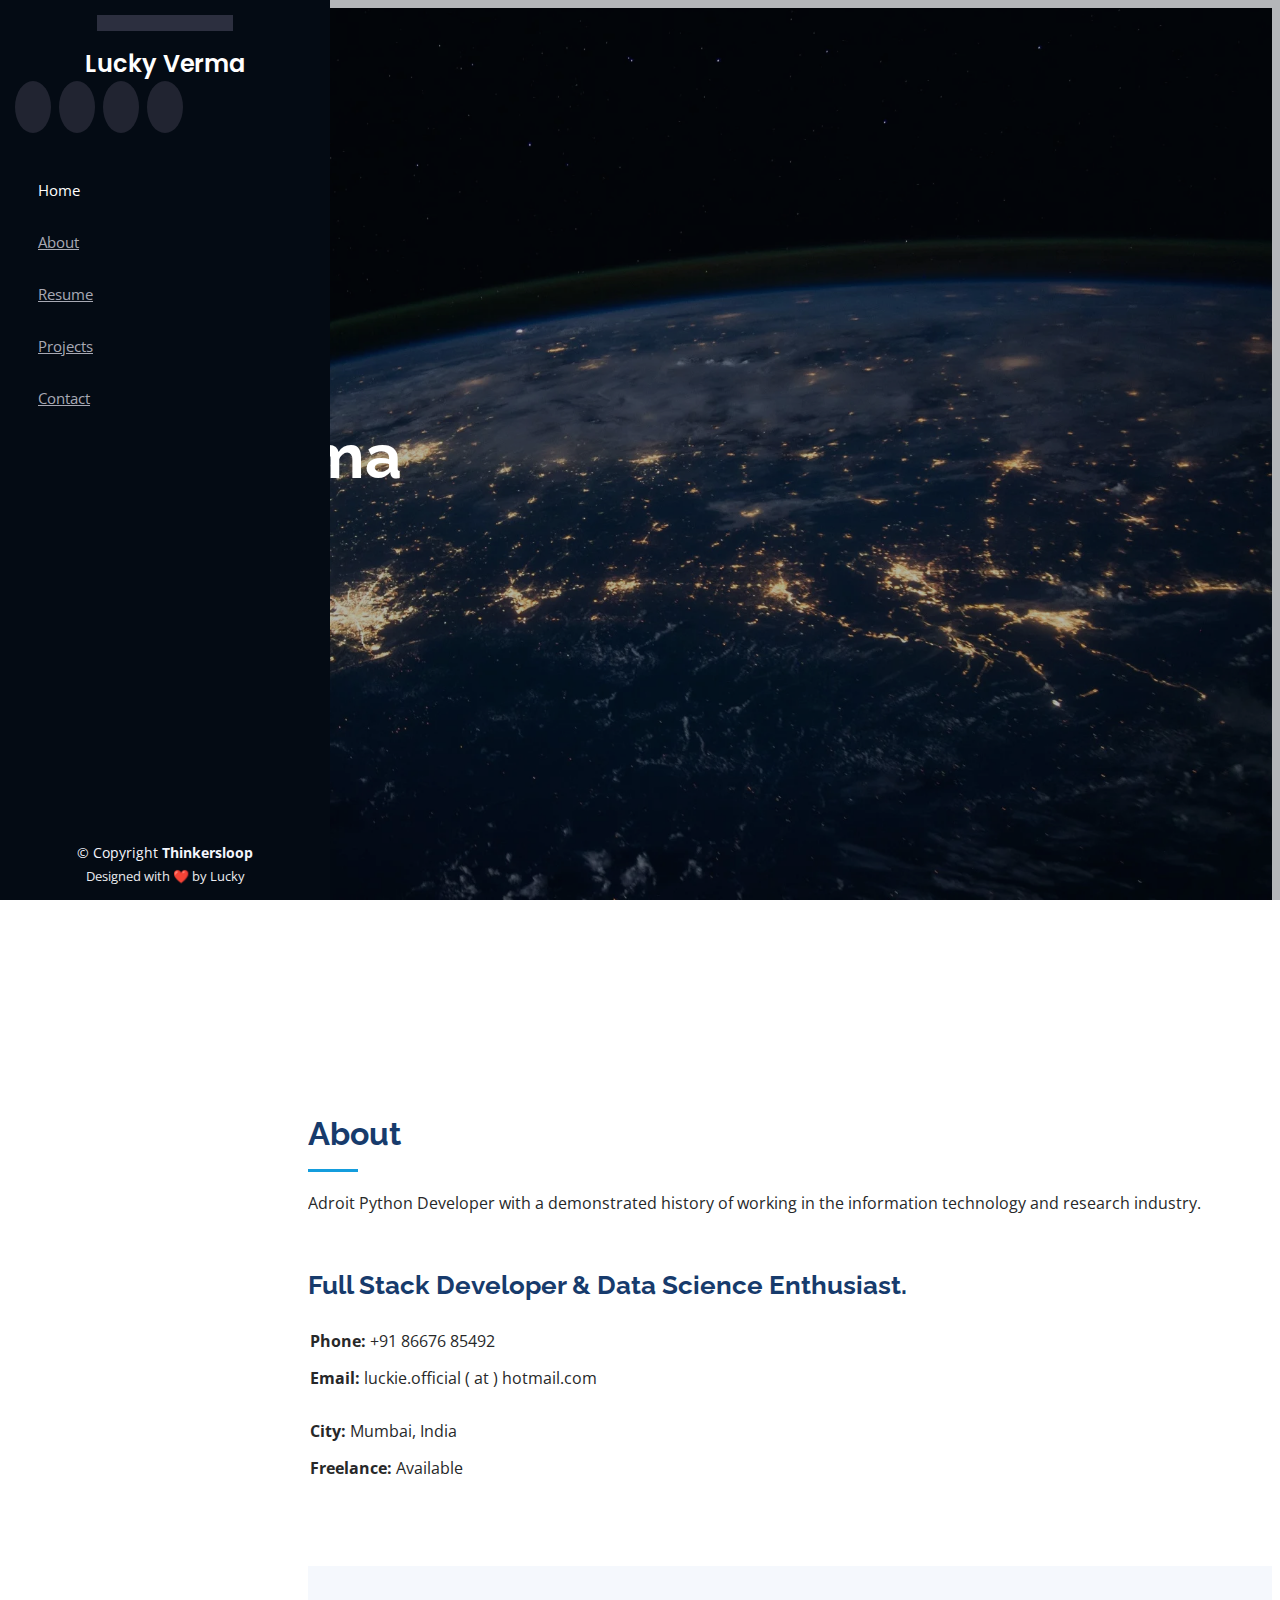
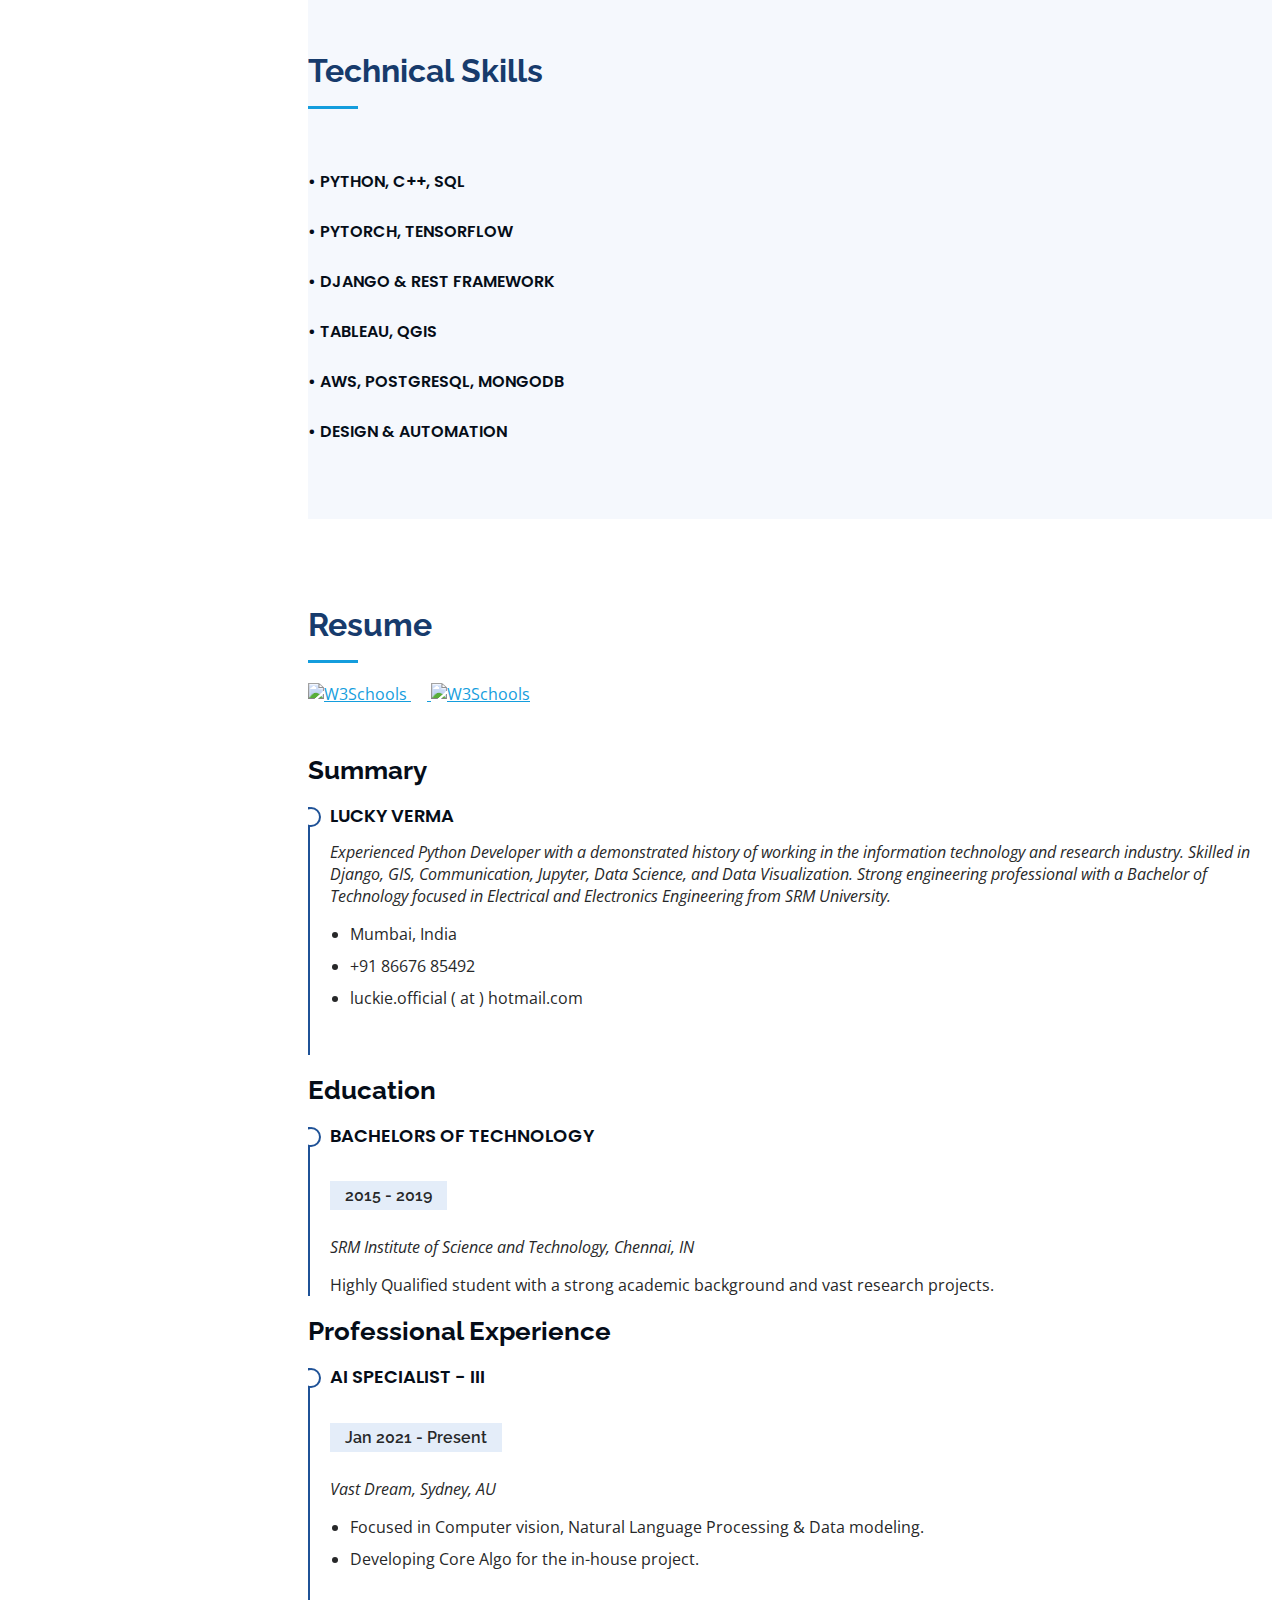
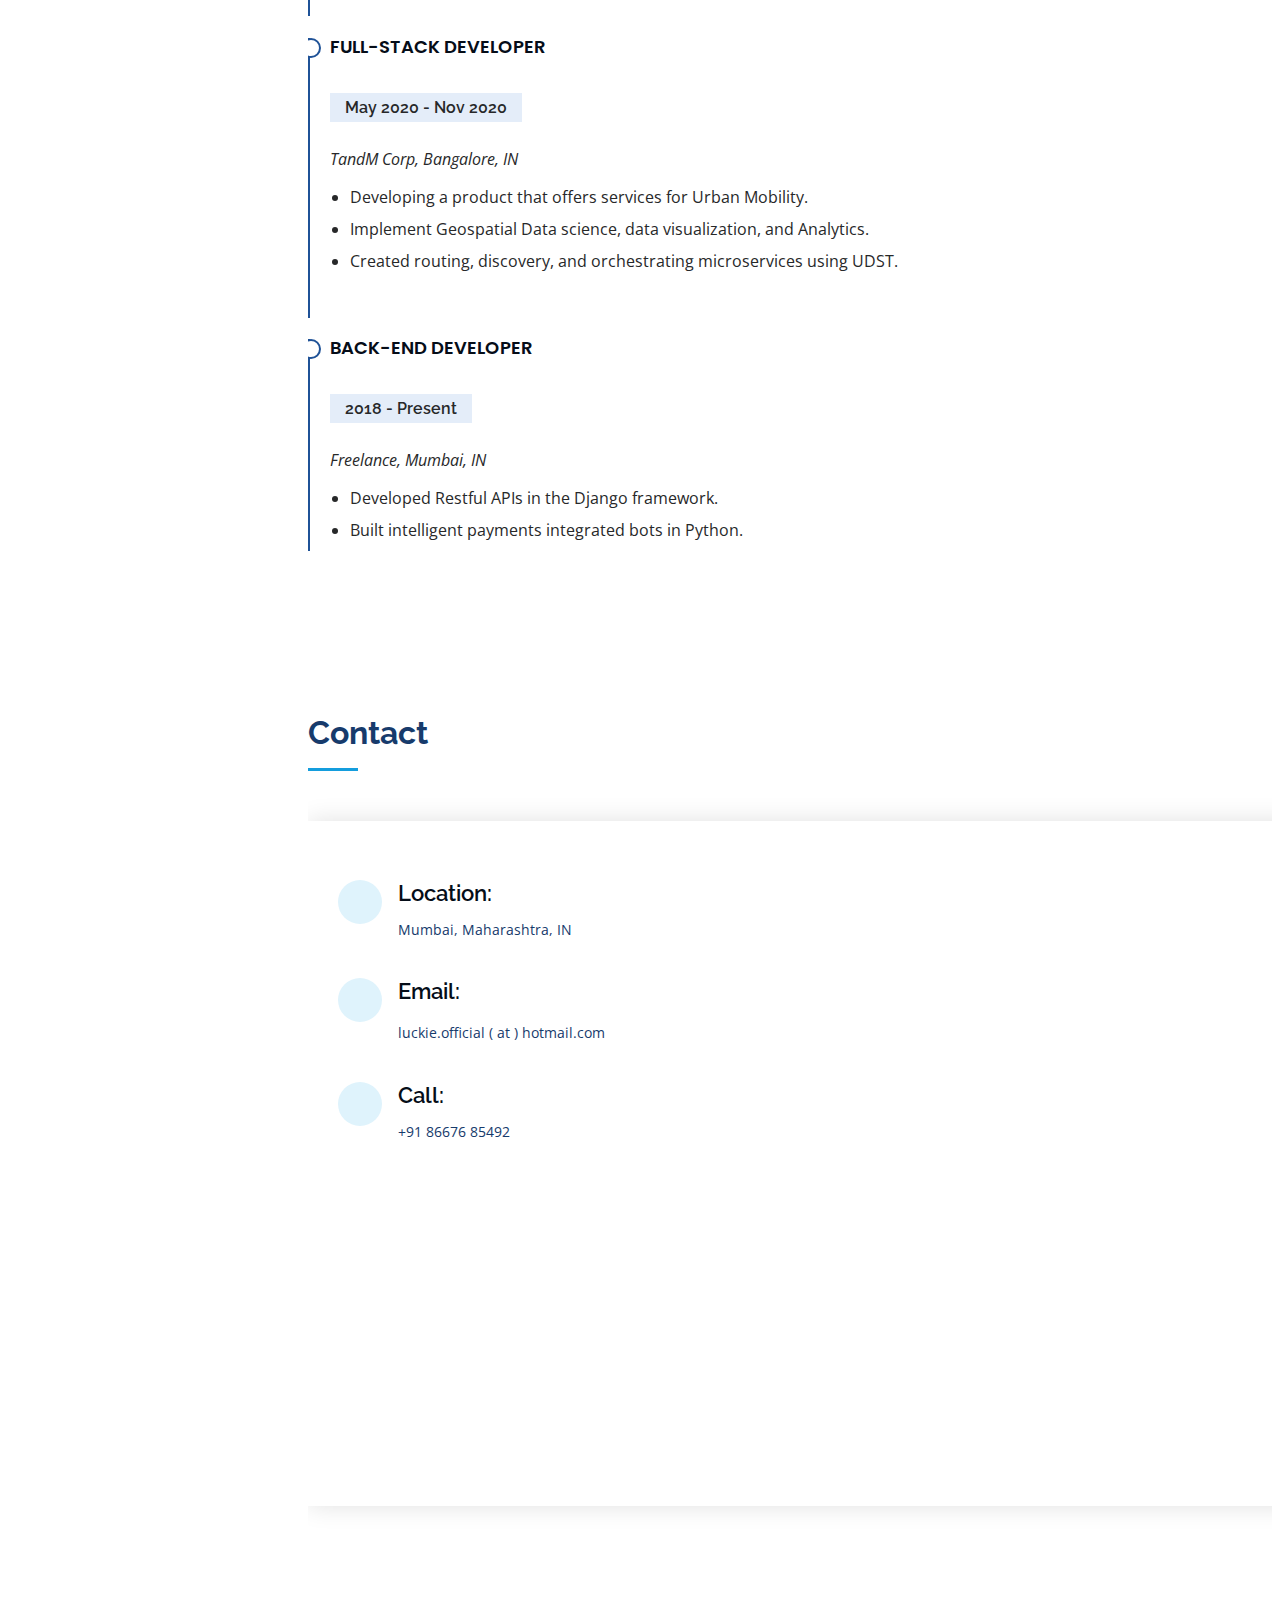
==== commit 35c4da3e: "update - clean" ====
--- a/index.html
+++ b/index.html
@@ -80,7 +80,7 @@
       </div>
       <div class="hero-container" data-aos="fade-in">
         <h1>Lucky Verma</h1>
-        <p>I'm interested in <span class="typed" data-typed-items="Deep Learning, Computer Vision, Robotics"></span></p>
+        <p>I'm interested in <span class="typed" data-typed-items="ML - AI, DL - CV, Robotics"></span></p>
       </div>
       <div id="particles-js">
         <script type="text/javascript" src="assets/js/particles.min.js"></script>
@@ -98,43 +98,46 @@
 
         <div class="section-title">
           <h2>About</h2>
-          <p>From Mumbai</p>
-        </div>
-
-        <div class="row">
+          <p>
+            Adroit Python Developer with a demonstrated history of working in the
+            information technology and research industry.
+          </p>
+        </div>
+
+        <!-- <div class="row">
           <div class="col-lg-4" data-aos="fade-right">
             <img src="assets/img/TL.webp" class="img-fluid" alt="">
-          </div>
+          </div> -->
           <div class="col-lg-8 pt-4 pt-lg-0 content" data-aos="fade-left">
             <h3>Full Stack Developer &amp; Data Science Enthusiast.</h3>
-            <p class="font-italic">
+            <!-- <p class="font-italic">
               Experienced Python Developer with a demonstrated history of working in the information technology and
               research industry.
               Skilled in Django, GIS, Communication, Jupyter, Data Science, and Data Visualization.
-            </p>
+            </p> -->
             <div class="row">
               <div class="col-lg-6">
                 <ul>
-                  <li><i class="icofont-rounded-right"></i> <strong>Birthday:</strong> 30 June 1997</li>
-                  <li><i class="icofont-rounded-right"></i> <strong>Website:</strong> https://www.luckyverma.ml/</li>
+                  <!-- <li><i class="icofont-rounded-right"></i> <strong>Birthday:</strong> 30 June 1997</li> -->
+                  <!-- <li><i class="icofont-rounded-right"></i> <strong>Website:</strong> https://www.luckyverma.ml/</li> -->
                   <li><i class="icofont-rounded-right"></i> <strong>Phone:</strong> +91 86676 85492</li>
-                  <li><i class="icofont-rounded-right"></i> <strong>City:</strong> Mumbai, India</li>
+                  <li><i class="icofont-rounded-right"></i> <strong>Email:</strong> luckie.official ( at )
+                    hotmail.com</li>
                 </ul>
               </div>
               <div class="col-lg-6">
                 <ul>
-                  <li><i class="icofont-rounded-right"></i> <strong>Age:</strong> 23</li>
-                  <li><i class="icofont-rounded-right"></i> <strong>Degree:</strong> Bachelor</li>
-                  <li><i class="icofont-rounded-right"></i> <strong>Email:</strong> luckie.official ( at )
-                    hotmail.com</li>
+                  <!-- <li><i class="icofont-rounded-right"></i> <strong>Age:</strong> 23</li>
+                  <li><i class="icofont-rounded-right"></i> <strong>Degree:</strong> Bachelor</li> -->
+                    <li><i class="icofont-rounded-right"></i> <strong>City:</strong> Mumbai, India</li>
                   <li><i class="icofont-rounded-right"></i> <strong>Freelance:</strong> Available</li>
                 </ul>
               </div>
             </div>
-            <p>
+            <!-- <p>
               Strong engineering professional
               with a Bachelor of Technology focused in Electrical and Electronics Engineering from SRM University.
-            </p>
+            </p> -->
           </div>
         </div>
 
@@ -211,6 +214,12 @@
               <span class="skill">• Python, C++, SQL </span>
             </div>
 
+            
+            <div class="progress">
+              <span class="skill">• PyTorch, TensorFlow </span>
+            </div>
+
+
             <div class="progress">
               <span class="skill">• Django & REST framework </span>
             </div>
@@ -223,15 +232,11 @@
           <div class="col-lg-6" data-aos="fade-up" data-aos-delay="100">
 
             <div class="progress">
-              <span class="skill">• PostgreSQL, MongoDB </span>
+              <span class="skill">• AWS, PostgreSQL, MongoDB </span>
             </div>
 
             <div class="progress">
-              <span class="skill">• React, TypeScript </span>
-            </div>
-
-            <div class="progress">
-              <span class="skill">• PLC & SCADA (certified) </span>
+              <span class="skill">• Design & Automation </span>
             </div>
 
           </div>
@@ -247,9 +252,9 @@
 
         <div class="section-title">
           <h2>Resume</h2>
-          <a href="https://drive.google.com/file/d/10rjfqm-w67J2E8v_CBJzmbNUyx8hB-cd/view?usp=sharing" target="_blank" download>
+          <a href="https://drive.google.com/file/d/1oW-IV5BrVcYIT_cHOYcWvlOubp4TGPkf/view?usp=sharing" target="_blank" download>
             <img src="assets/img/viewonline-button.png" alt="W3Schools" width="100" height="40">
-          </a>&nbsp;&nbsp;&NonBreakingSpace;&nbsp;<a href="/assets/Resume Lucky Nov 2020.pdf" download>
+          </a>&nbsp;&nbsp;&NonBreakingSpace;&nbsp;<a href="/assets/Resume Lucky April 2021.pdf" download>
             <img src="assets/img/downlaod-button.png" alt="W3Schools" width="50" height="60">
           </a>
           <a href="/assets/Chintan_Diwakar_Resume_2020.pdf" download>
@@ -283,7 +288,7 @@
                 ut dignissimos deleniti nerada porti sand markend</p>
             </div> -->
             <div class="resume-item">
-              <h4>Bachelor of Technology &amp; Electrical & Electronics Engineering</h4>
+              <h4>Bachelors of Technology</h4>
               <h5>2015 - 2019</h5>
               <p><em>SRM Institute of Science and Technology, Chennai, IN</em></p>
               <p>Highly Qualified student with a strong academic background and vast research projects.
@@ -294,8 +299,20 @@
           <div class="col-lg-6" data-aos="fade-up" data-aos-delay="100">
             <h3 class="resume-title">Professional Experience</h3>
             <div class="resume-item">
+              <h4>Ai Specialist - III</h4>
+              <h5>Jan 2021 - Present</h5>
+              <p><em>Vast Dream, Sydney, AU </em></p>
+              <ul>
+                <li>Focused in Computer vision, Natural Language Processing & Data modeling.</li>
+                <!-- <li>Delegate tasks to the 7 members of the design team and provide counsel on all aspects of the
+                  project. </li> -->
+                <li>Developing Core Algo for the in-house project.</li>
+                <!-- <li>Created routing, discovery, and orchestrating microservices using UDST.</li> -->
+              </ul>
+            </div>
+            <div class="resume-item">
               <h4>Full-Stack Developer</h4>
-              <h5>May 2020 - Present</h5>
+              <h5>May 2020 - Nov 2020</h5>
               <p><em>TandM Corp, Bangalore, IN </em></p>
               <ul>
                 <li>Developing a product that offers services for Urban Mobility.</li>
@@ -307,8 +324,8 @@
             </div>
             <div class="resume-item">
               <h4>Back-end Developer</h4>
-              <h5>2020 less than a year</h5>
-              <p><em>Unbox Innovations, Mumbai, IN</em></p>
+              <h5>2018 - Present</h5>
+              <p><em>Freelance, Mumbai, IN</em></p>
               <ul>
                 <li>Developed Restful APIs in the Django framework.</li>
                 <li>Built intelligent payments integrated bots in Python.</li>
@@ -324,7 +341,7 @@
     <!-- End Resume Section -->
 
     <!-- ======= Portfolio Section ======= -->
-    <section id="portfolio" class="portfolio section-bg">
+    <!-- <section id="portfolio" class="portfolio section-bg">
       <div class="container">
 
         <div class="section-title">
@@ -351,7 +368,6 @@
               <div class="portfolio-links">
                 <a href="assets/img/portfolio/portfolio-1.webp" data-gall="portfolioGallery" class="venobox"
                   title="App 1"><i class="bx bx-plus"></i></a>
-                <!-- <a href="portfolio-details.html" title="More Details"><i class="bx bx-link"></i></a> -->
               </div>
             </div>
           </div>
@@ -362,7 +378,6 @@
               <div class="portfolio-links">
                 <a href="assets/img/portfolio/portfolio-2.webp" data-gall="portfolioGallery" class="venobox"
                   title="Web 3"><i class="bx bx-plus"></i></a>
-                <!-- <a href="portfolio-details.html" title="More Details"><i class="bx bx-link"></i></a> -->
               </div>
             </div>
           </div>
@@ -373,7 +388,6 @@
               <div class="portfolio-links">
                 <a href="assets/img/portfolio/portfolio-3.webp" data-gall="portfolioGallery" class="venobox"
                   title="App 2"><i class="bx bx-plus"></i></a>
-                <!-- <a href="portfolio-details.html" title="More Details"><i class="bx bx-link"></i></a> -->
               </div>
             </div>
           </div>
@@ -384,7 +398,6 @@
               <div class="portfolio-links">
                 <a href="assets/img/portfolio/portfolio-4.webp" data-gall="portfolioGallery" class="venobox"
                   title="Card 2"><i class="bx bx-plus"></i></a>
-                <!-- <a href="portfolio-details.html" title="More Details"><i class="bx bx-link"></i></a> -->
               </div>
             </div>
           </div>
@@ -395,7 +408,6 @@
               <div class="portfolio-links">
                 <a href="assets/img/portfolio/portfolio-5.webp" data-gall="portfolioGallery" class="venobox"
                   title="Web 2"><i class="bx bx-plus"></i></a>
-                <!-- <a href="portfolio-details.html" title="More Details"><i class="bx bx-link"></i></a> -->
               </div>
             </div>
           </div>
@@ -406,7 +418,6 @@
               <div class="portfolio-links">
                 <a href="assets/img/portfolio/portfolio-6.webp" data-gall="portfolioGallery" class="venobox"
                   title="App 3"><i class="bx bx-plus"></i></a>
-                <!-- <a href="portfolio-details.html" title="More Details"><i class="bx bx-link"></i></a> -->
               </div>
             </div>
           </div>
@@ -417,7 +428,6 @@
               <div class="portfolio-links">
                 <a href="assets/img/portfolio/portfolio-7.webp" data-gall="portfolioGallery" class="venobox"
                   title="Card 1"><i class="bx bx-plus"></i></a>
-                <!-- <a href="portfolio-details.html" title="More Details"><i class="bx bx-link"></i></a> -->
               </div>
             </div>
           </div>
@@ -428,7 +438,6 @@
               <div class="portfolio-links">
                 <a href="assets/img/portfolio/portfolio-8.webp" data-gall="portfolioGallery" class="venobox"
                   title="Card 3"><i class="bx bx-plus"></i></a>
-                <!-- <a href="portfolio-details.html" title="More Details"><i class="bx bx-link"></i></a> -->
               </div>
             </div>
           </div>
@@ -439,15 +448,14 @@
               <div class="portfolio-links">
                 <a href="assets/img/portfolio/portfolio-9.webp" data-gall="portfolioGallery" class="venobox"
                   title="Web 3"><i class="bx bx-plus"></i></a>
-                <!-- <a href="portfolio-details.html" title="More Details"><i class="bx bx-link"></i></a> -->
-              </div>
-            </div>
-          </div>
-
-        </div>
-
-      </div>
-    </section>
+              </div>
+            </div>
+          </div>
+
+        </div>
+
+      </div>
+    </section> -->
     <!-- End Portfolio Section -->
 
     <!-- ======= Services Section ======= -->
@@ -623,8 +631,12 @@
             </div>
 
           </div>
-          </iframe><iframe width="650" height="650" src="https://www.freeriderhd.com/game/7315-hiking?embedded=true"
-            frameborder="0" allowfullscreen style="border: 1px solid #000;"></iframe>
+          </iframe>
+
+          <!-- <iframe width="650" height="650" src="https://www.freeriderhd.com/game/7315-hiking?embedded=true"
+            frameborder="0" allowfullscreen style="border: 1px solid #000;"></iframe> -->
+
+
 
           <!-- <div class="col-lg-7 mt-5 mt-lg-0 d-flex align-items-stretch">
             <form action="forms/contact.php" method="post" role="form" class="php-email-form">
@@ -667,8 +679,8 @@
 
       </div>
 
-      <script type="text/javascript" src="https://free-hit-counters.net/count/82ok"></script><br>
- <a href='http://www.counter-zaehler.de'>free Webcounter</a> <script type='text/javascript' src='https://www.whomania.com/ctr?id=a479038ca6766f64be4405eabe76f5dd0a41ff4b'></script>
+      <!-- <script type="text/javascript" src="https://free-hit-counters.net/count/82ok"></script><br>
+ <a href='http://www.counter-zaehler.de'>free Webcounter</a> <script type='text/javascript' src='https://www.whomania.com/ctr?id=a479038ca6766f64be4405eabe76f5dd0a41ff4b'></script> -->
     </section><!-- End Contact Section -->
 
   </main><!-- End #main -->
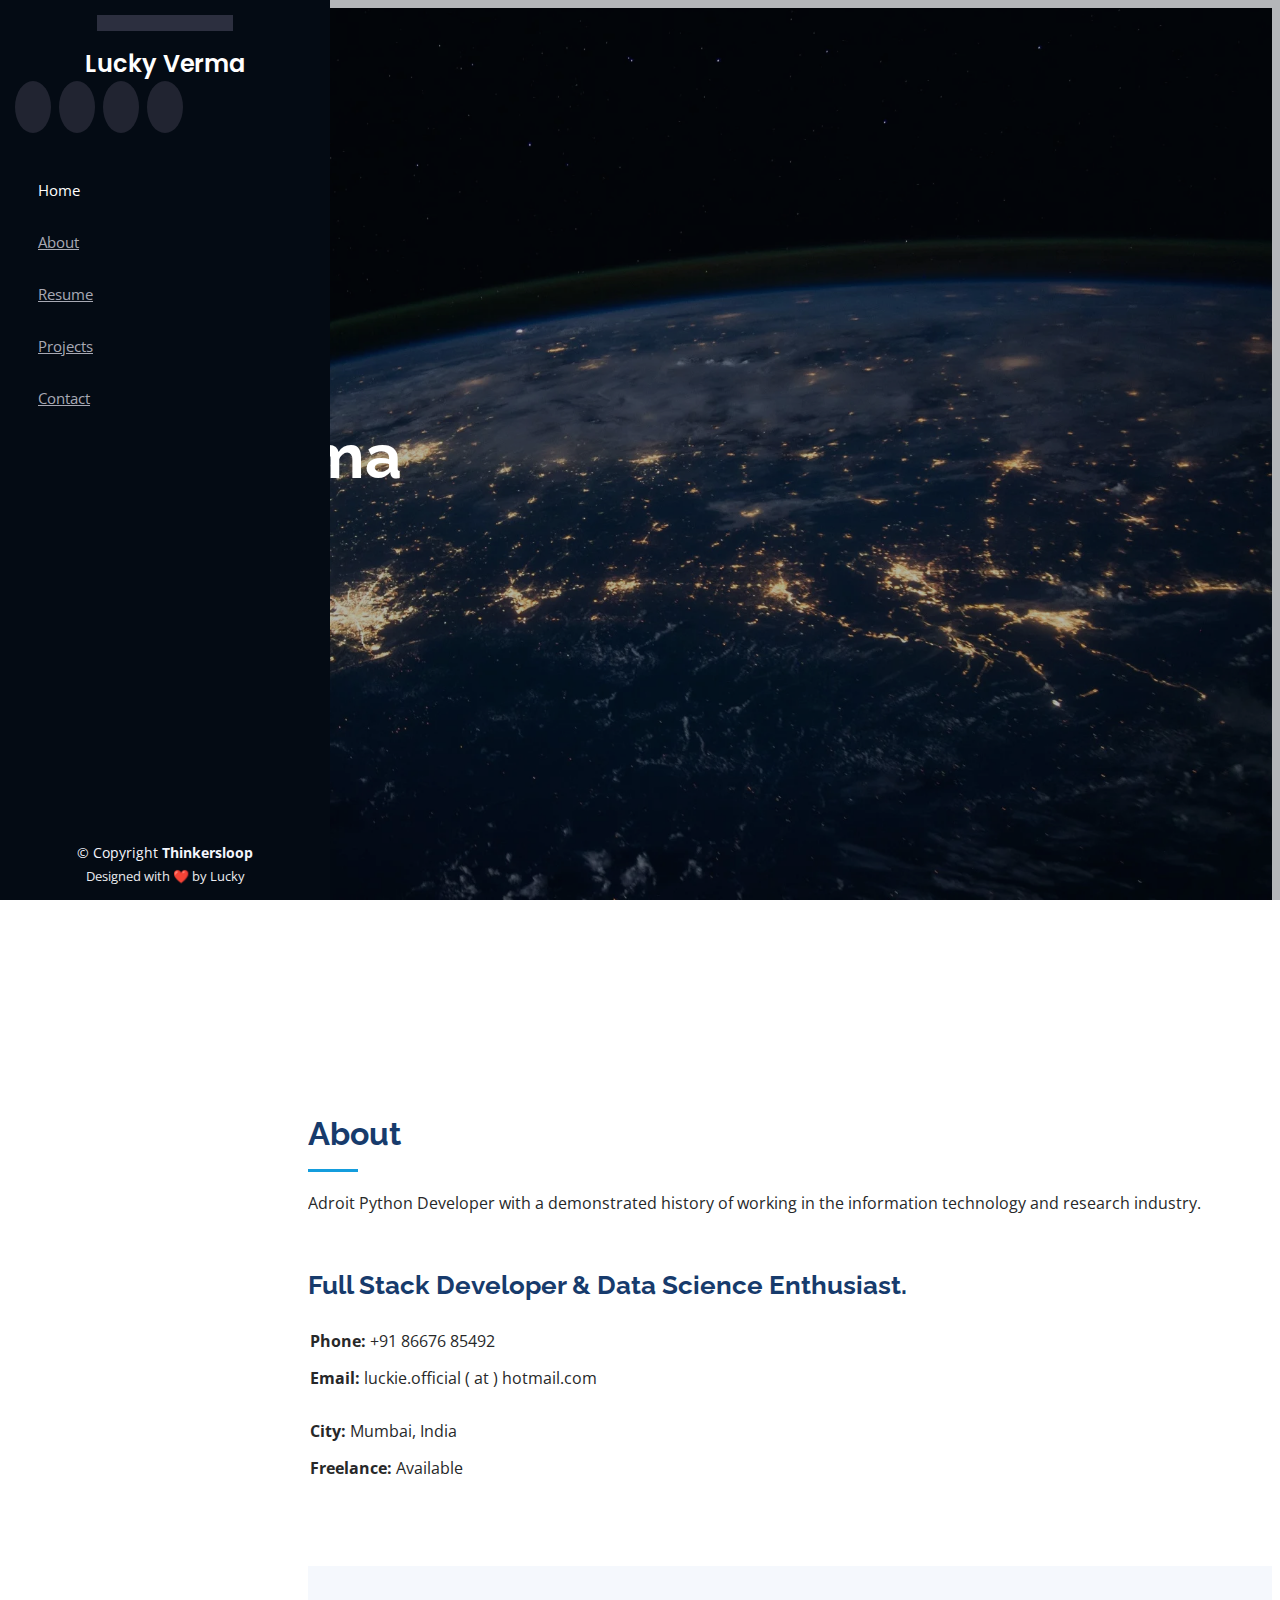
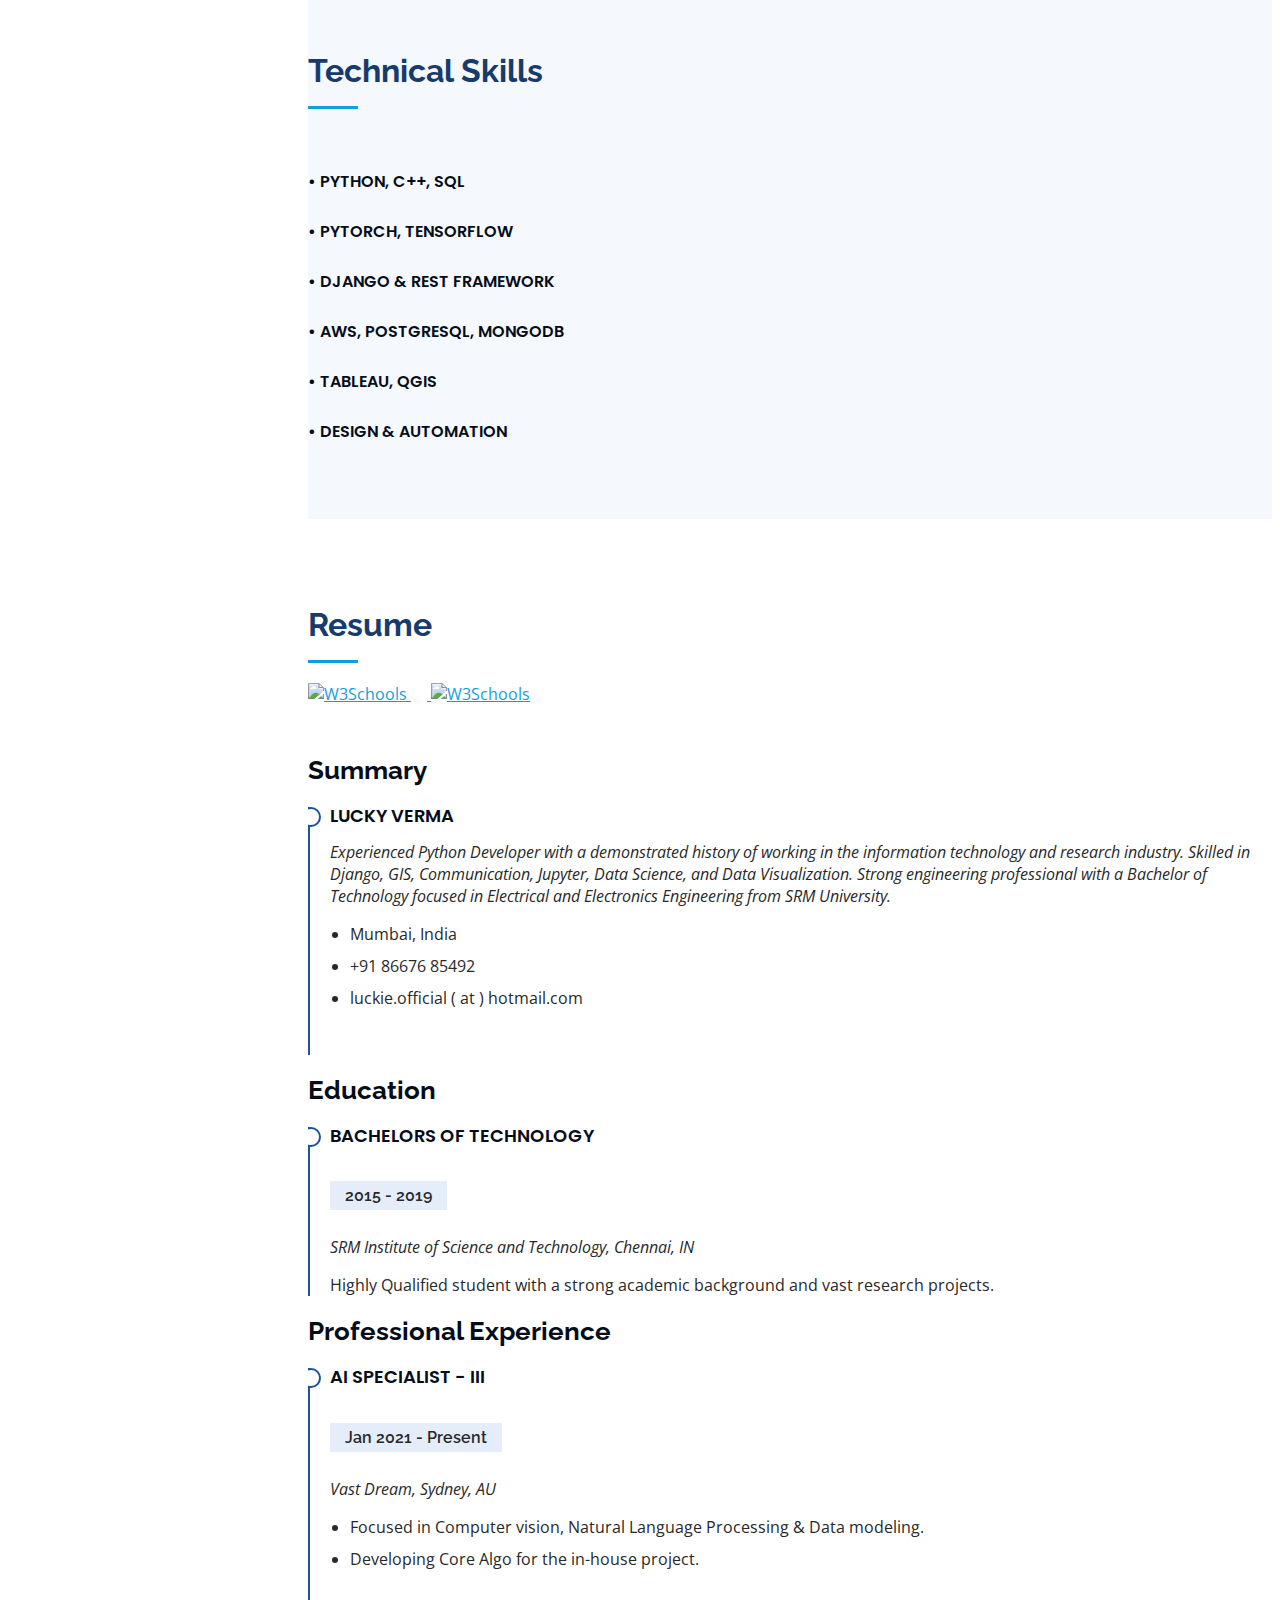
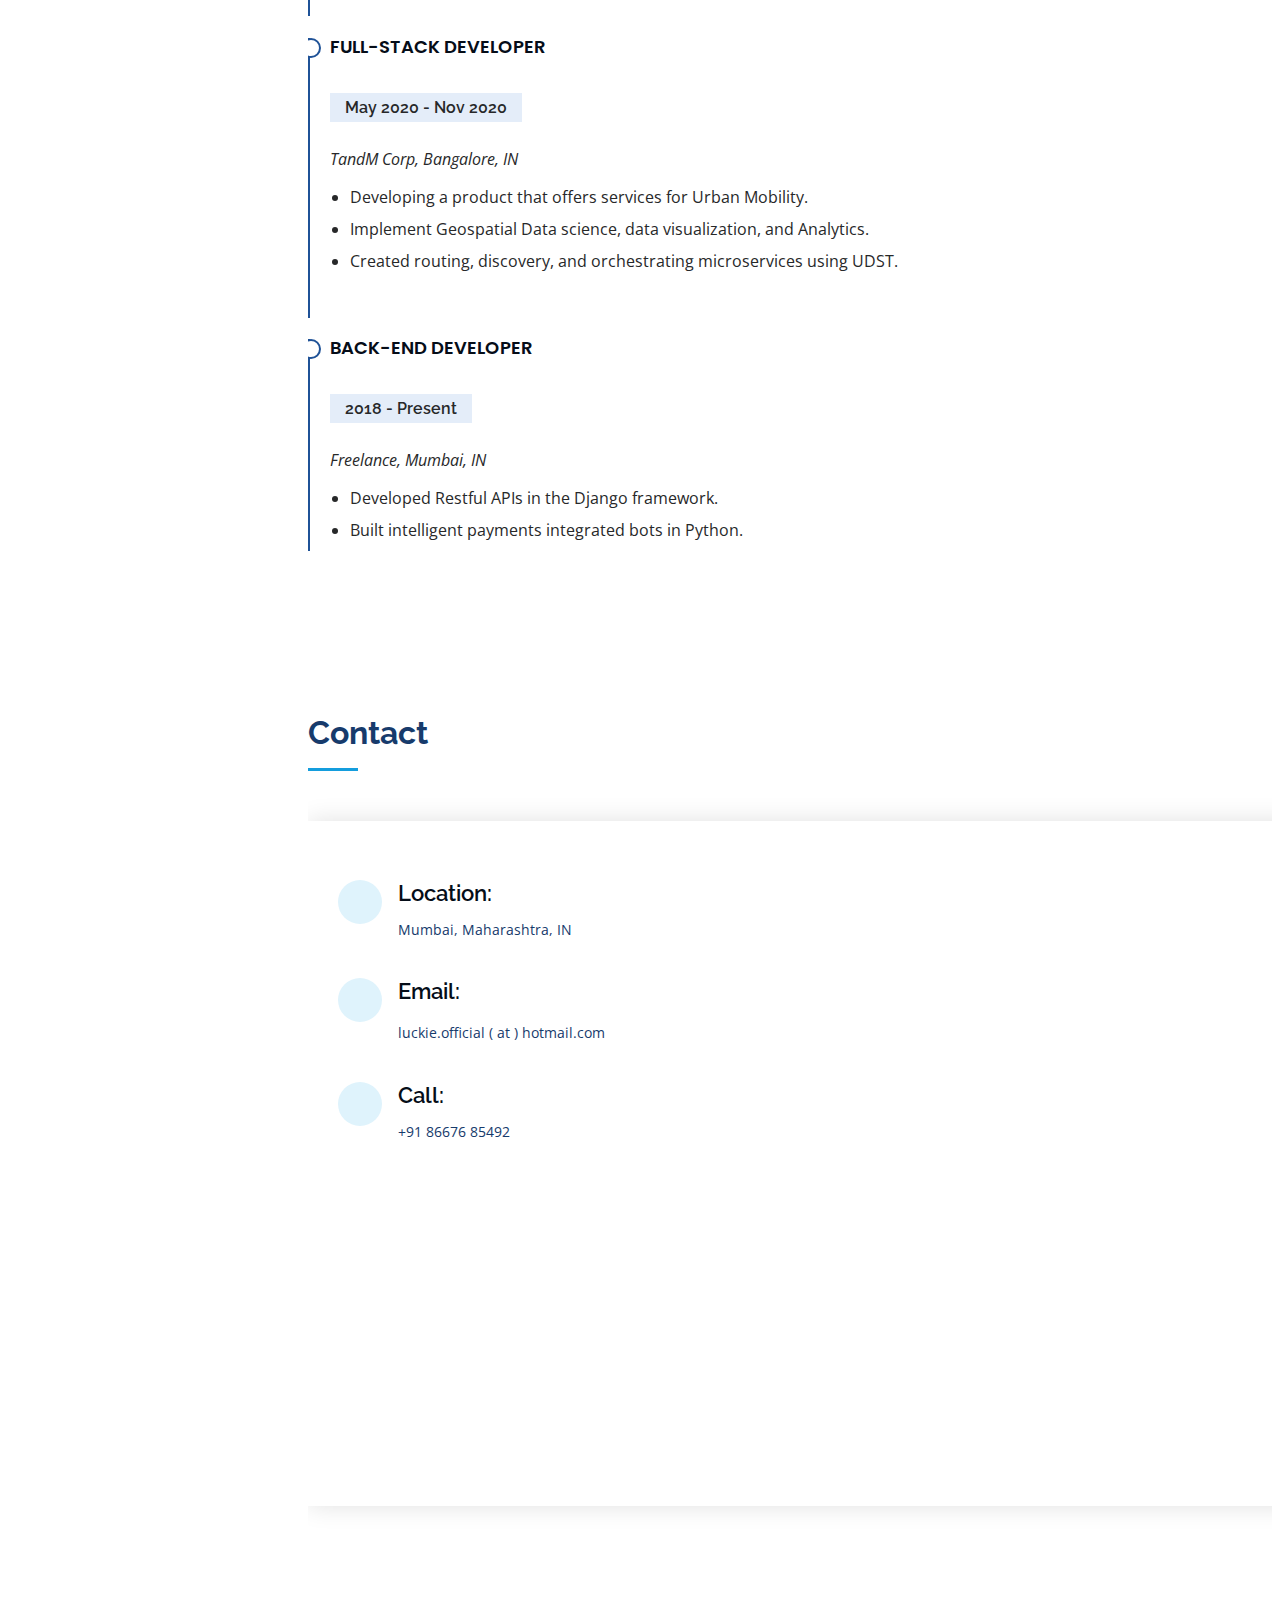
==== commit 06fb4a08: "catonainer balance" ====
--- a/index.html
+++ b/index.html
@@ -224,15 +224,16 @@
               <span class="skill">• Django & REST framework </span>
             </div>
 
+          </div>
+
+          <div class="col-lg-6" data-aos="fade-up" data-aos-delay="100">
+
+            <div class="progress">
+              <span class="skill">• AWS, PostgreSQL, MongoDB </span>
+            </div>
+            
             <div class="progress">
               <span class="skill">• Tableau, QGis </span>
-            </div>
-          </div>
-
-          <div class="col-lg-6" data-aos="fade-up" data-aos-delay="100">
-
-            <div class="progress">
-              <span class="skill">• AWS, PostgreSQL, MongoDB </span>
             </div>
 
             <div class="progress">
@@ -252,9 +253,9 @@
 
         <div class="section-title">
           <h2>Resume</h2>
-          <a href="https://drive.google.com/file/d/1oW-IV5BrVcYIT_cHOYcWvlOubp4TGPkf/view?usp=sharing" target="_blank" download>
+          <a href="https://drive.google.com/file/d/1PnT-i2_d-yb35sRQL0rC3T5Z-z5OKXeB/view?usp=sharing" target="_blank" download>
             <img src="assets/img/viewonline-button.png" alt="W3Schools" width="100" height="40">
-          </a>&nbsp;&nbsp;&NonBreakingSpace;&nbsp;<a href="/assets/Resume Lucky April 2021.pdf" download>
+          </a>&nbsp;&nbsp;&NonBreakingSpace;&nbsp;<a href="/assets/Lucky_s_Resume.pdf" download>
             <img src="assets/img/downlaod-button.png" alt="W3Schools" width="50" height="60">
           </a>
           <a href="/assets/Chintan_Diwakar_Resume_2020.pdf" download>
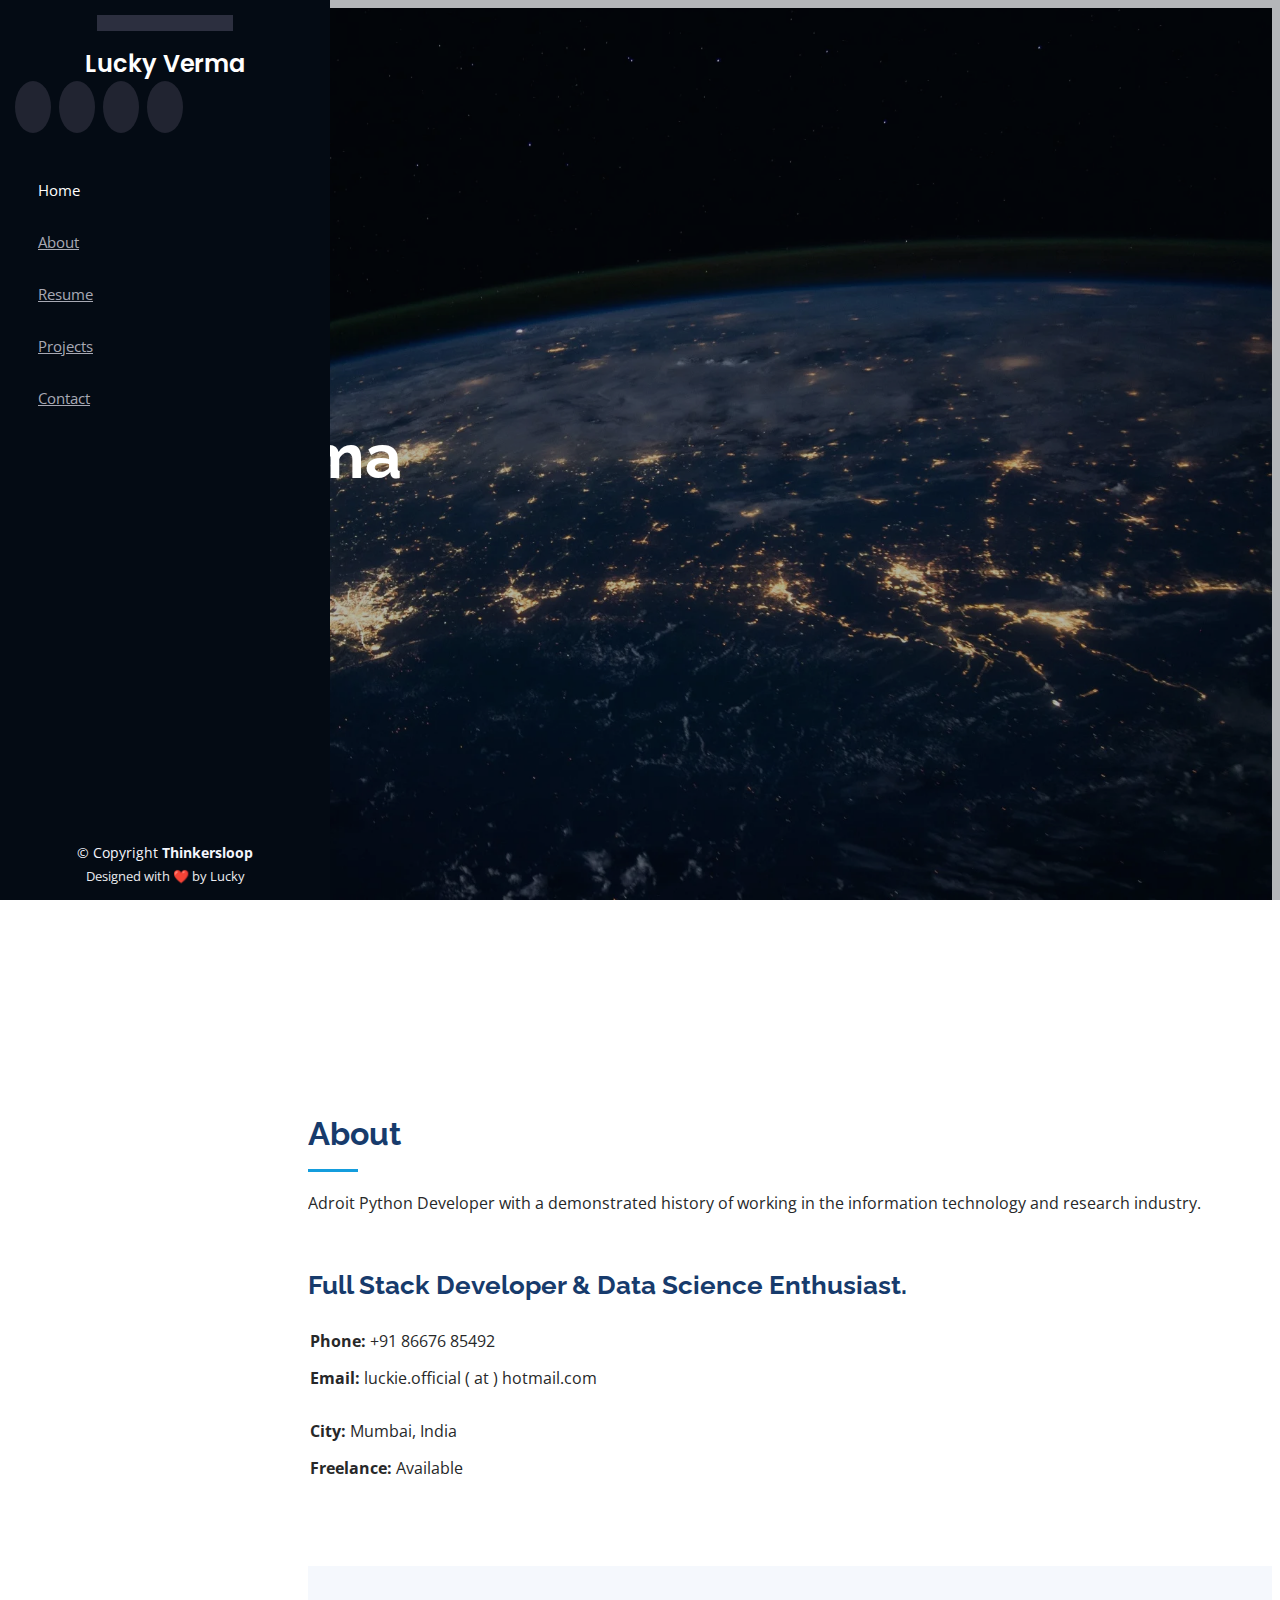
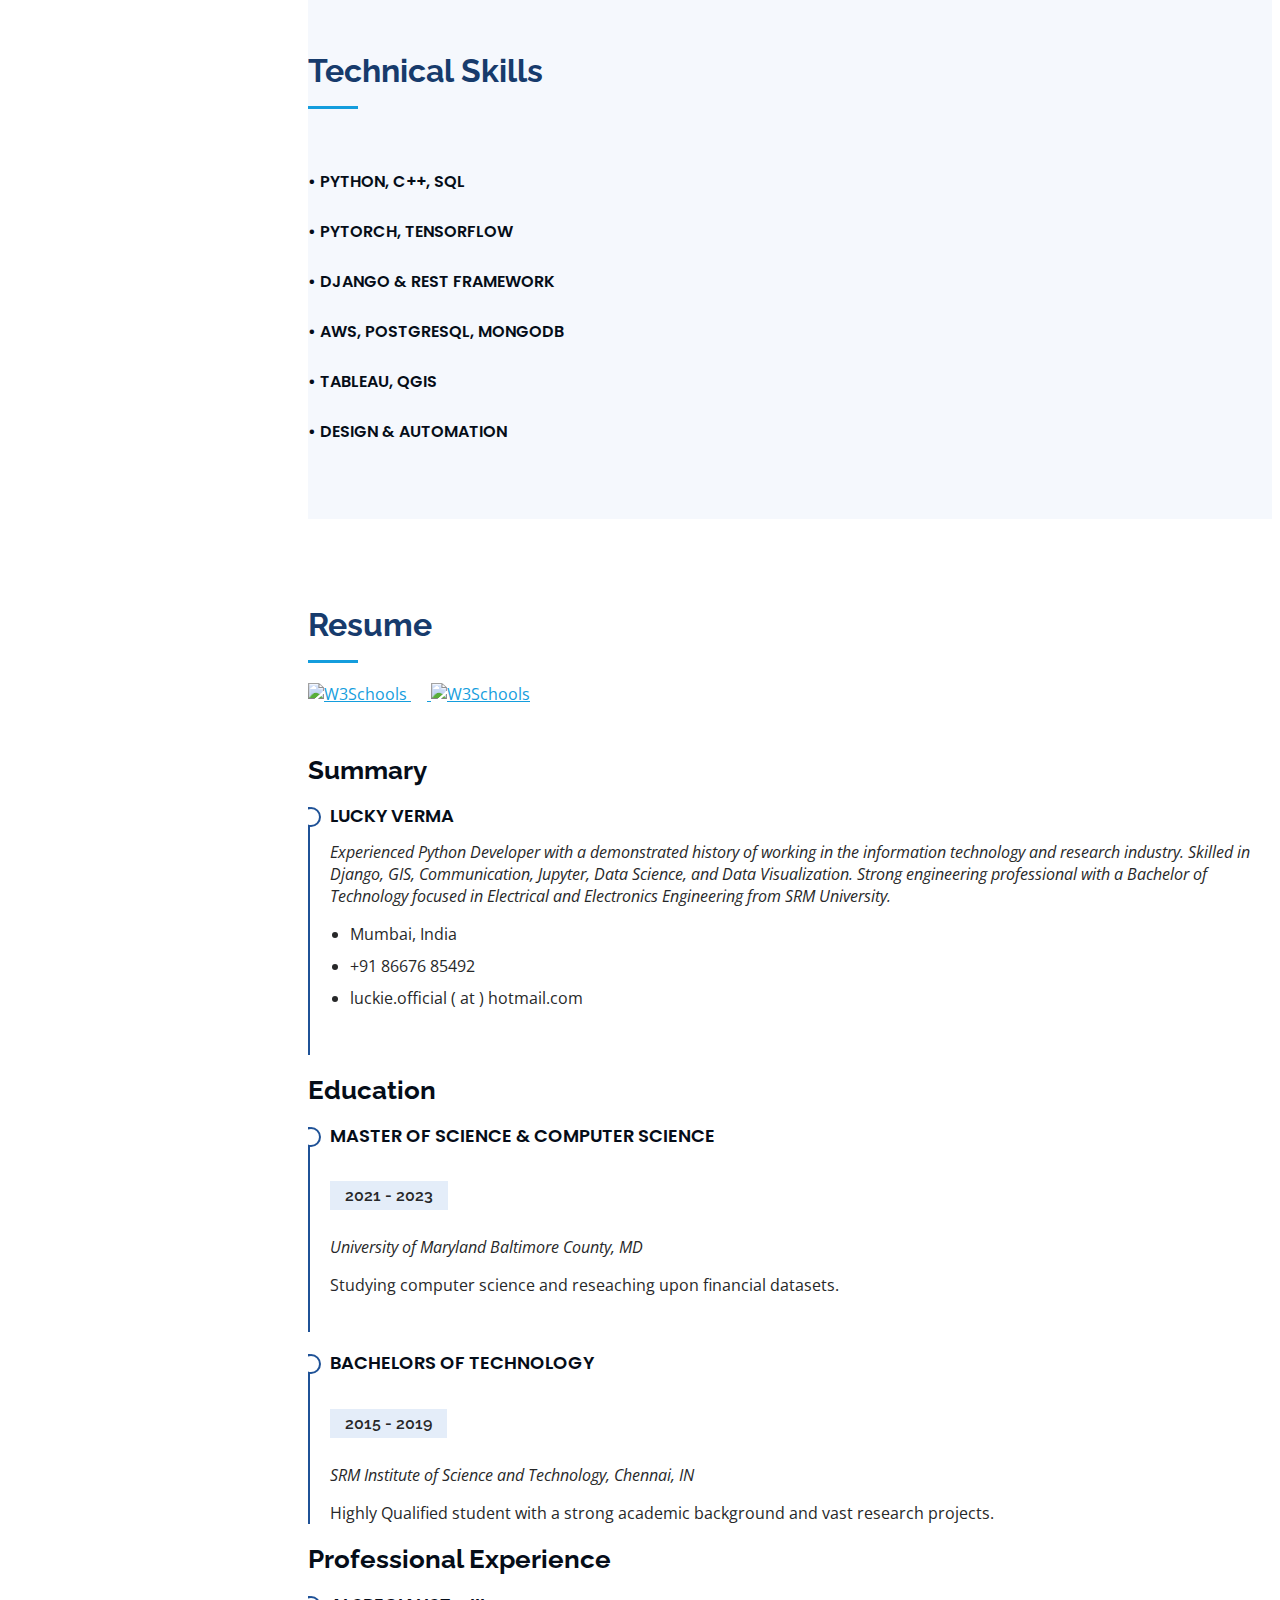
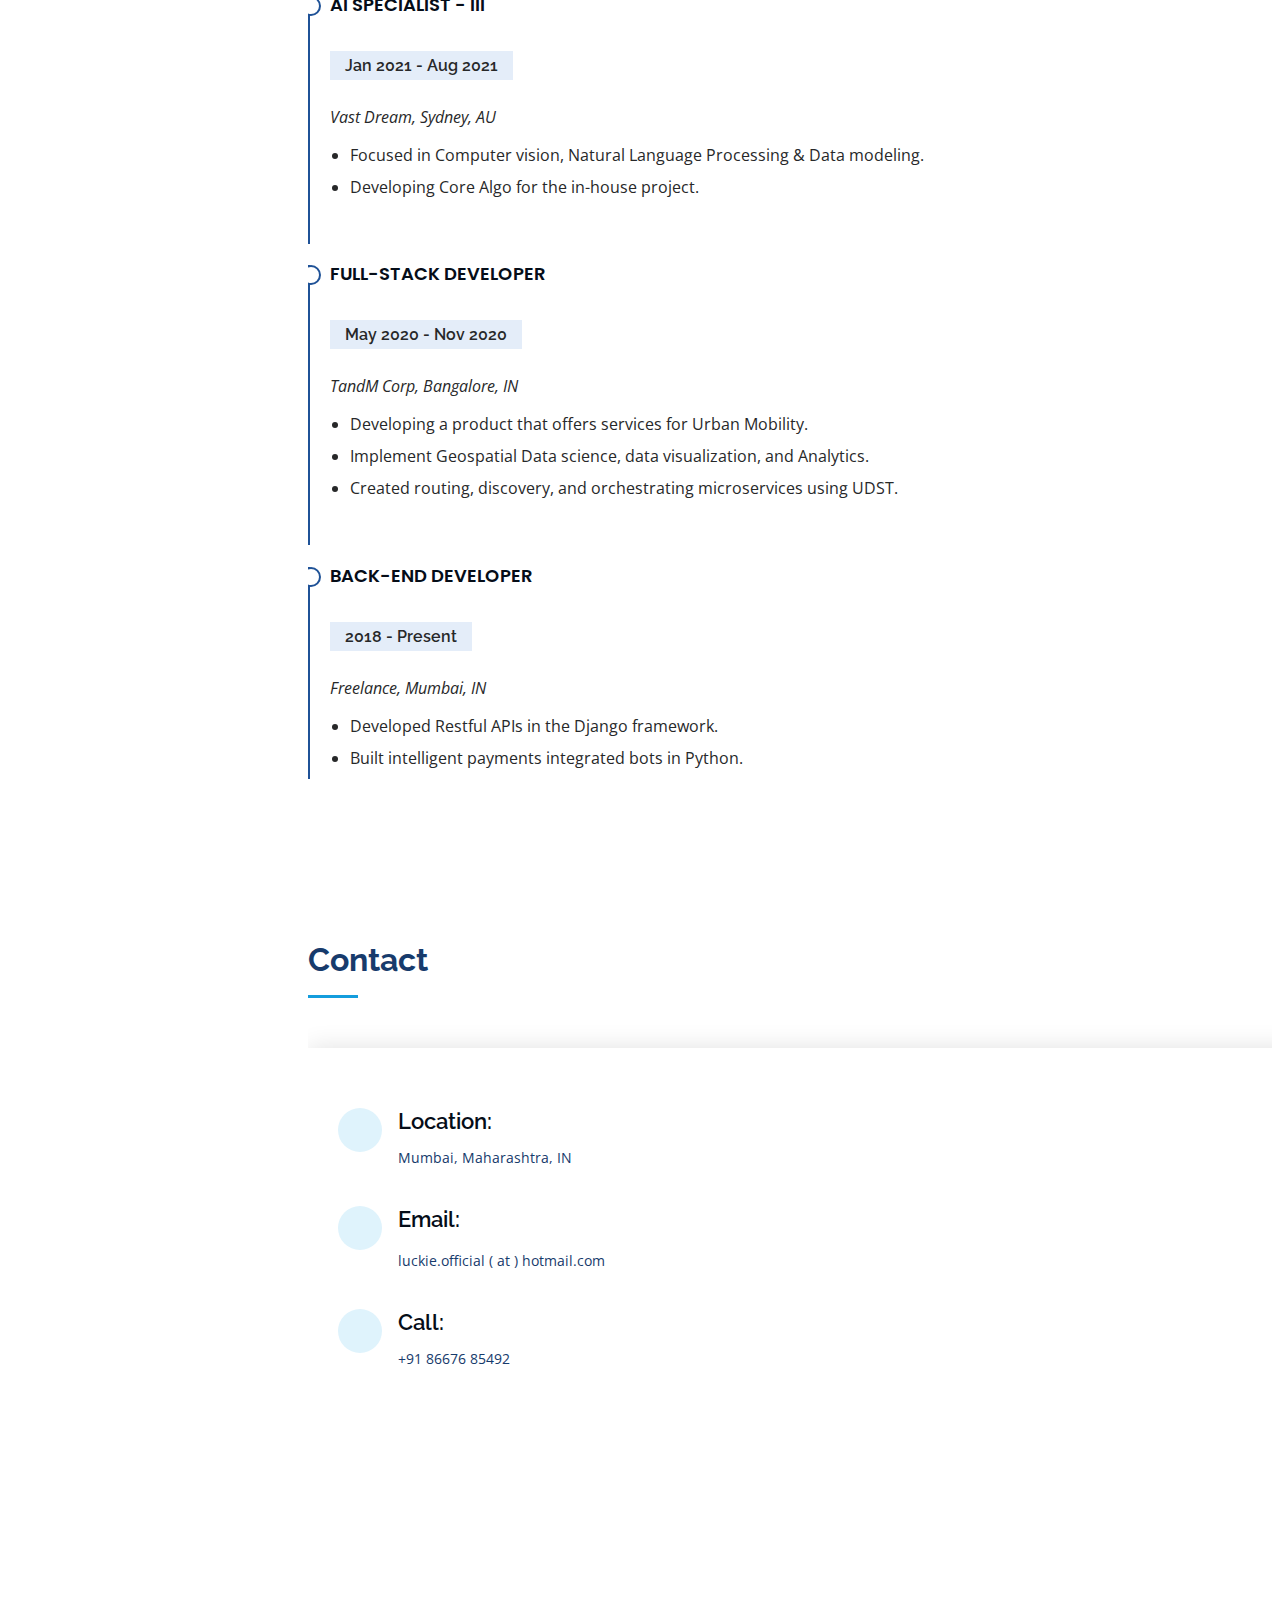
==== commit 6a688d59: "ed update" ====
--- a/index.html
+++ b/index.html
@@ -281,13 +281,12 @@
             </div>
             
             <h3 class="resume-title">Education</h3>
-            <!-- <div class="resume-item">
-              <h4>Master of Fine Arts &amp; Graphic Design</h4>
-              <h5>2015 - 2016</h5>
-              <p><em>Rochester Institute of Technology, Rochester, NY</em></p>
-              <p>Qui deserunt veniam. Et sed aliquam labore tempore sed quisquam iusto autem sit. Ea vero voluptatum qui
-                ut dignissimos deleniti nerada porti sand markend</p>
-            </div> -->
+            <div class="resume-item">
+              <h4>Master of Science &amp; Computer Science</h4>
+              <h5>2021 - 2023</h5>
+              <p><em>University of Maryland Baltimore County, MD</em></p>
+              <p>Studying computer science and reseaching upon financial datasets.</p>
+            </div>
             <div class="resume-item">
               <h4>Bachelors of Technology</h4>
               <h5>2015 - 2019</h5>
@@ -301,7 +300,7 @@
             <h3 class="resume-title">Professional Experience</h3>
             <div class="resume-item">
               <h4>Ai Specialist - III</h4>
-              <h5>Jan 2021 - Present</h5>
+              <h5>Jan 2021 - Aug 2021</h5>
               <p><em>Vast Dream, Sydney, AU </em></p>
               <ul>
                 <li>Focused in Computer vision, Natural Language Processing & Data modeling.</li>
@@ -625,10 +624,7 @@
                 <p>+91 86676 85492</p>
               </div>
 
-              <iframe
-                src="https://www.google.com/maps/embed?pb=!1m18!1m12!1m3!1d241316.64333255938!2d72.74110202309463!3d19.08252231719713!2m3!1f0!2f0!3f0!3m2!1i1024!2i768!4f13.1!3m3!1m2!1s0x3be7c6306644edc1%3A0x5da4ed8f8d648c69!2sMumbai%2C%20Maharashtra!5e0!3m2!1sen!2sin!4v1600514503258!5m2!1sen!2sin"
-                width="400" height="300" frameborder="0" style="border:0;" allowfullscreen="" aria-hidden="false"
-                tabindex="0"></iframe>
+              <iframe src="https://www.google.com/maps/embed?pb=!1m18!1m12!1m3!1d197642.2382226369!2d-76.76058093468039!3d39.284622474234126!2m3!1f0!2f0!3f0!3m2!1i1024!2i768!4f13.1!3m3!1m2!1s0x89c803aed6f483b7%3A0x44896a84223e758!2sBaltimore%2C%20MD!5e0!3m2!1sen!2sus!4v1630474043001!5m2!1sen!2sus" width="400" height="300" style="border:0;" allowfullscreen="" loading="lazy"></iframe>
             </div>
 
           </div>
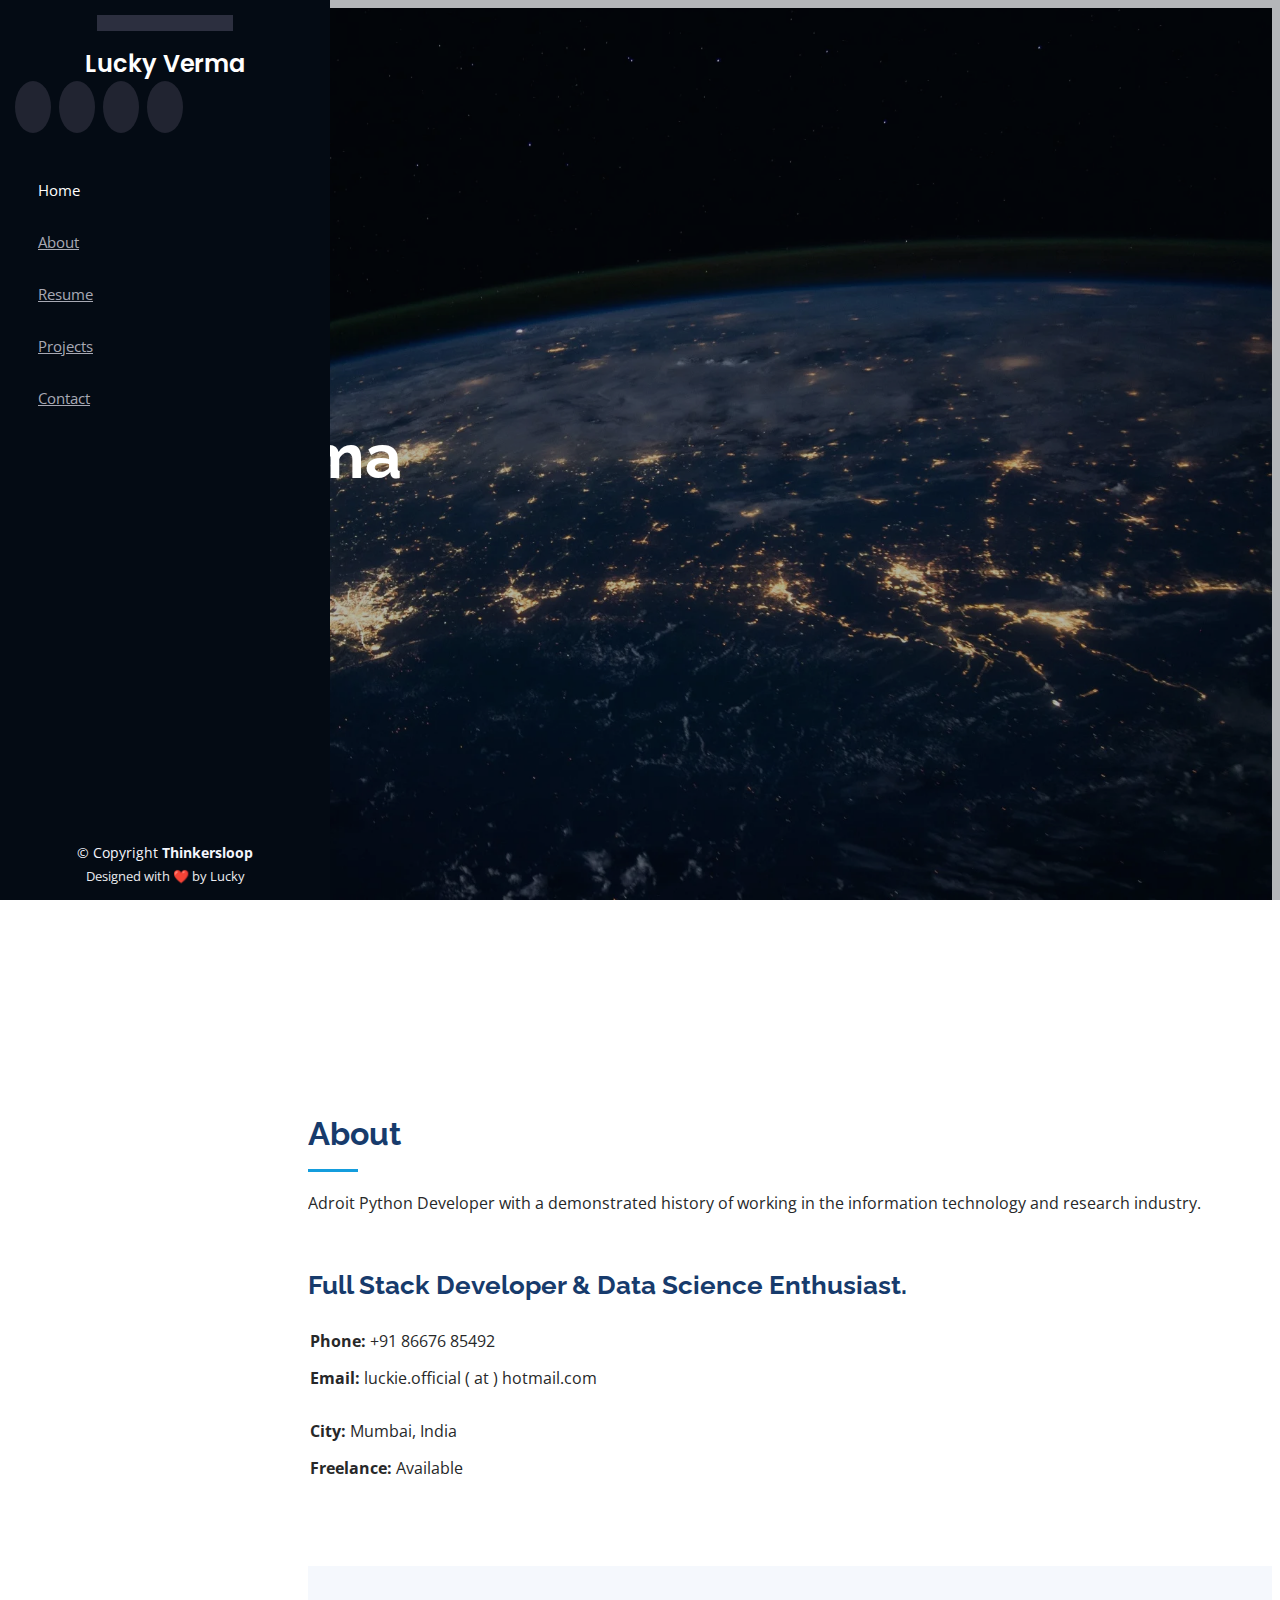
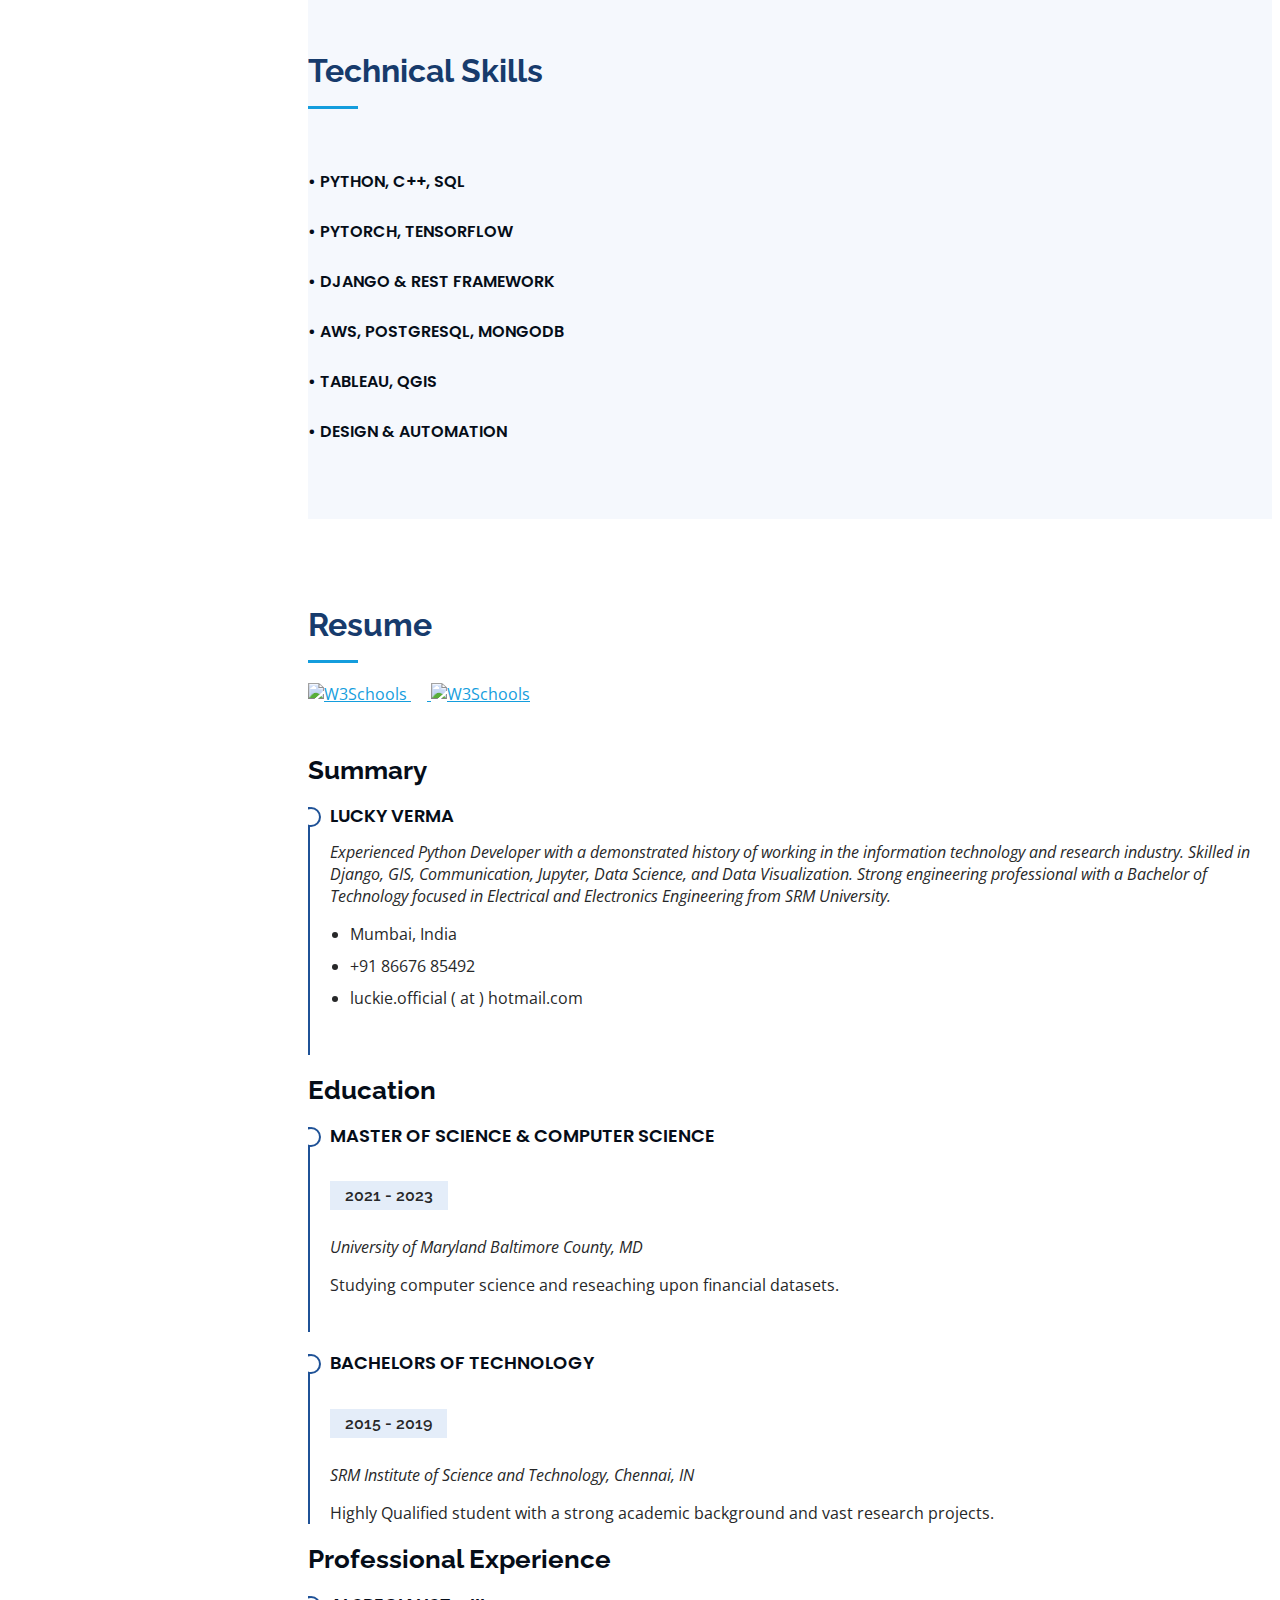
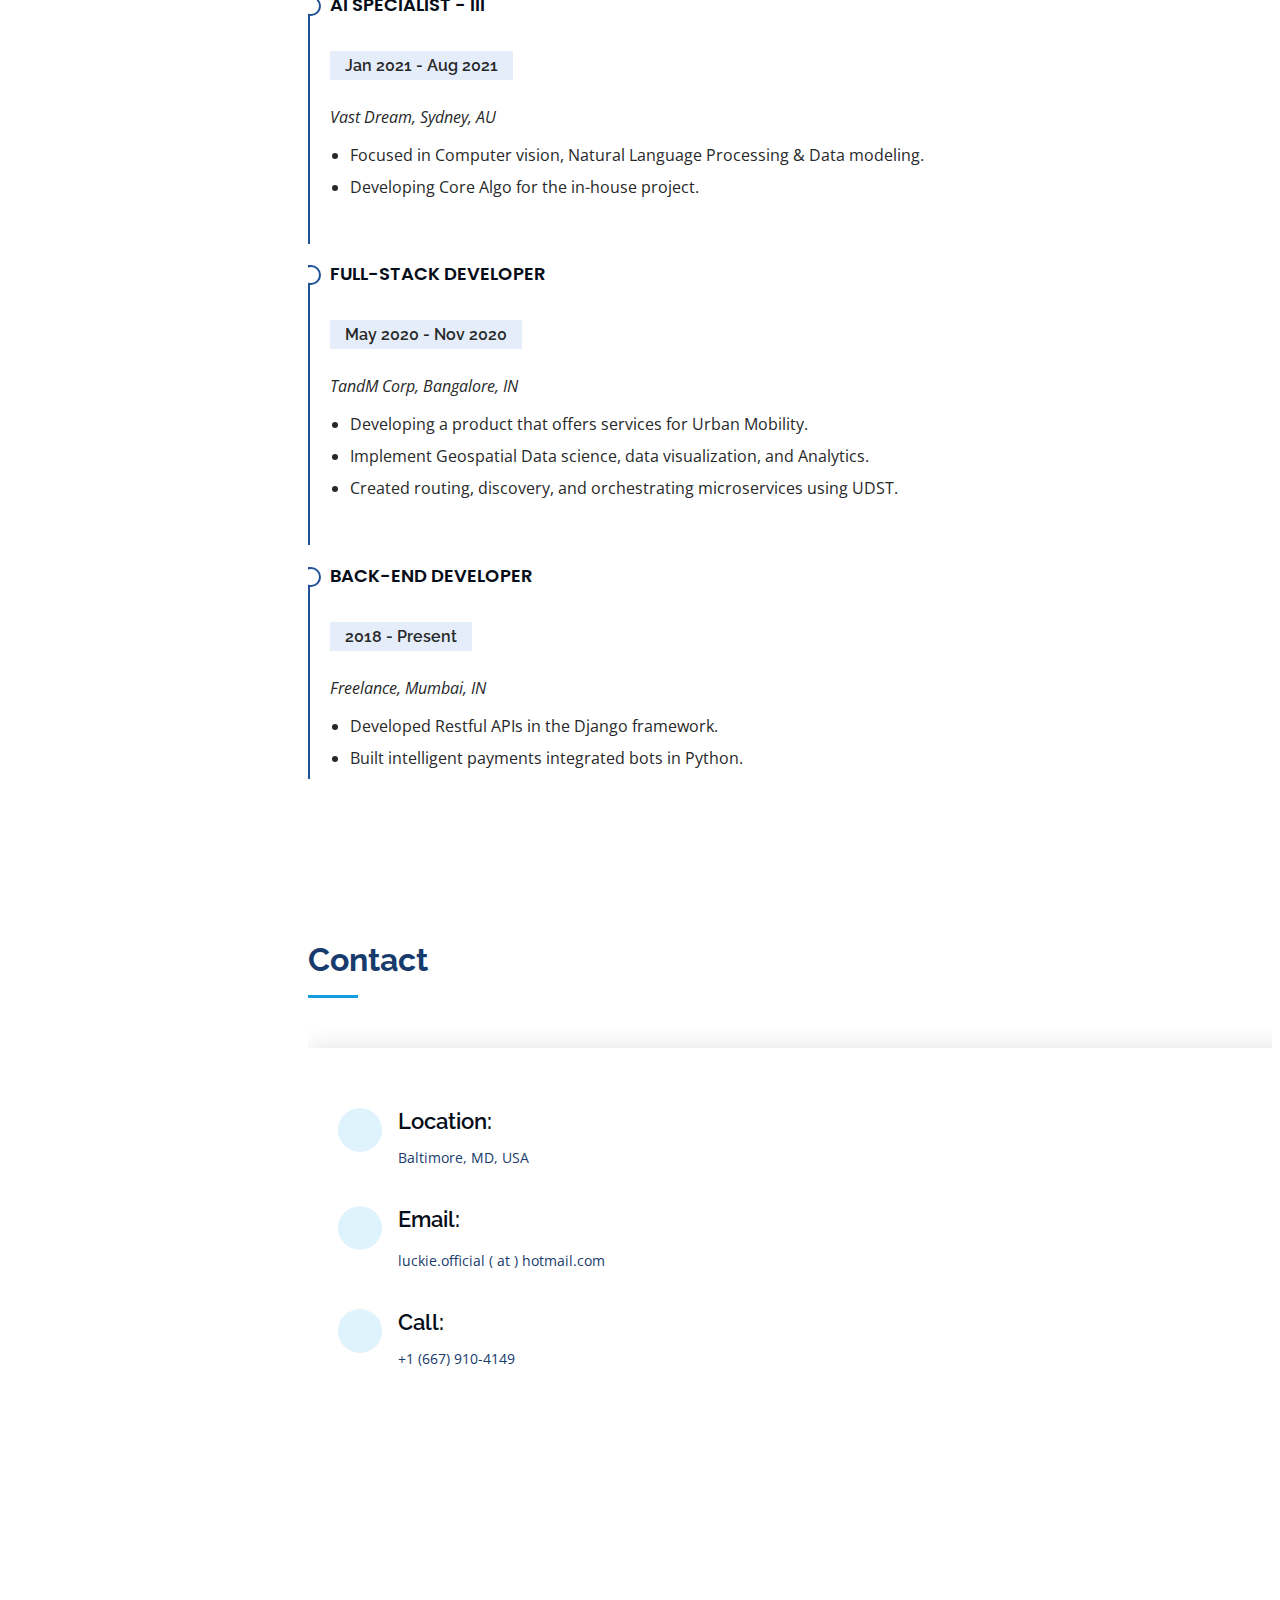
==== commit 34ec6a3c: "Update index.html" ====
--- a/index.html
+++ b/index.html
@@ -253,7 +253,7 @@
 
         <div class="section-title">
           <h2>Resume</h2>
-          <a href="https://drive.google.com/file/d/1PnT-i2_d-yb35sRQL0rC3T5Z-z5OKXeB/view?usp=sharing" target="_blank" download>
+          <a href="https://drive.google.com/file/d/1Y4xB-OfHTkNNRAJ9bapfZx9LG0YlZ6v0/view?usp=sharing" target="_blank" download>
             <img src="assets/img/viewonline-button.png" alt="W3Schools" width="100" height="40">
           </a>&nbsp;&nbsp;&NonBreakingSpace;&nbsp;<a href="/assets/Lucky_s_Resume.pdf" download>
             <img src="assets/img/downlaod-button.png" alt="W3Schools" width="50" height="60">
@@ -609,7 +609,7 @@
               <div class="address">
                 <i class="icofont-google-map"></i>
                 <h4>Location:</h4>
-                <p>Mumbai, Maharashtra, IN</p>
+                <p>Baltimore, MD, USA</p>
               </div>
 
               <div class="email">
@@ -621,7 +621,7 @@
               <div class="phone">
                 <i class="icofont-phone"></i>
                 <h4>Call:</h4>
-                <p>+91 86676 85492</p>
+                <p>+1 (667) 910-4149</p>
               </div>
 
               <iframe src="https://www.google.com/maps/embed?pb=!1m18!1m12!1m3!1d197642.2382226369!2d-76.76058093468039!3d39.284622474234126!2m3!1f0!2f0!3f0!3m2!1i1024!2i768!4f13.1!3m3!1m2!1s0x89c803aed6f483b7%3A0x44896a84223e758!2sBaltimore%2C%20MD!5e0!3m2!1sen!2sus!4v1630474043001!5m2!1sen!2sus" width="400" height="300" style="border:0;" allowfullscreen="" loading="lazy"></iframe>
